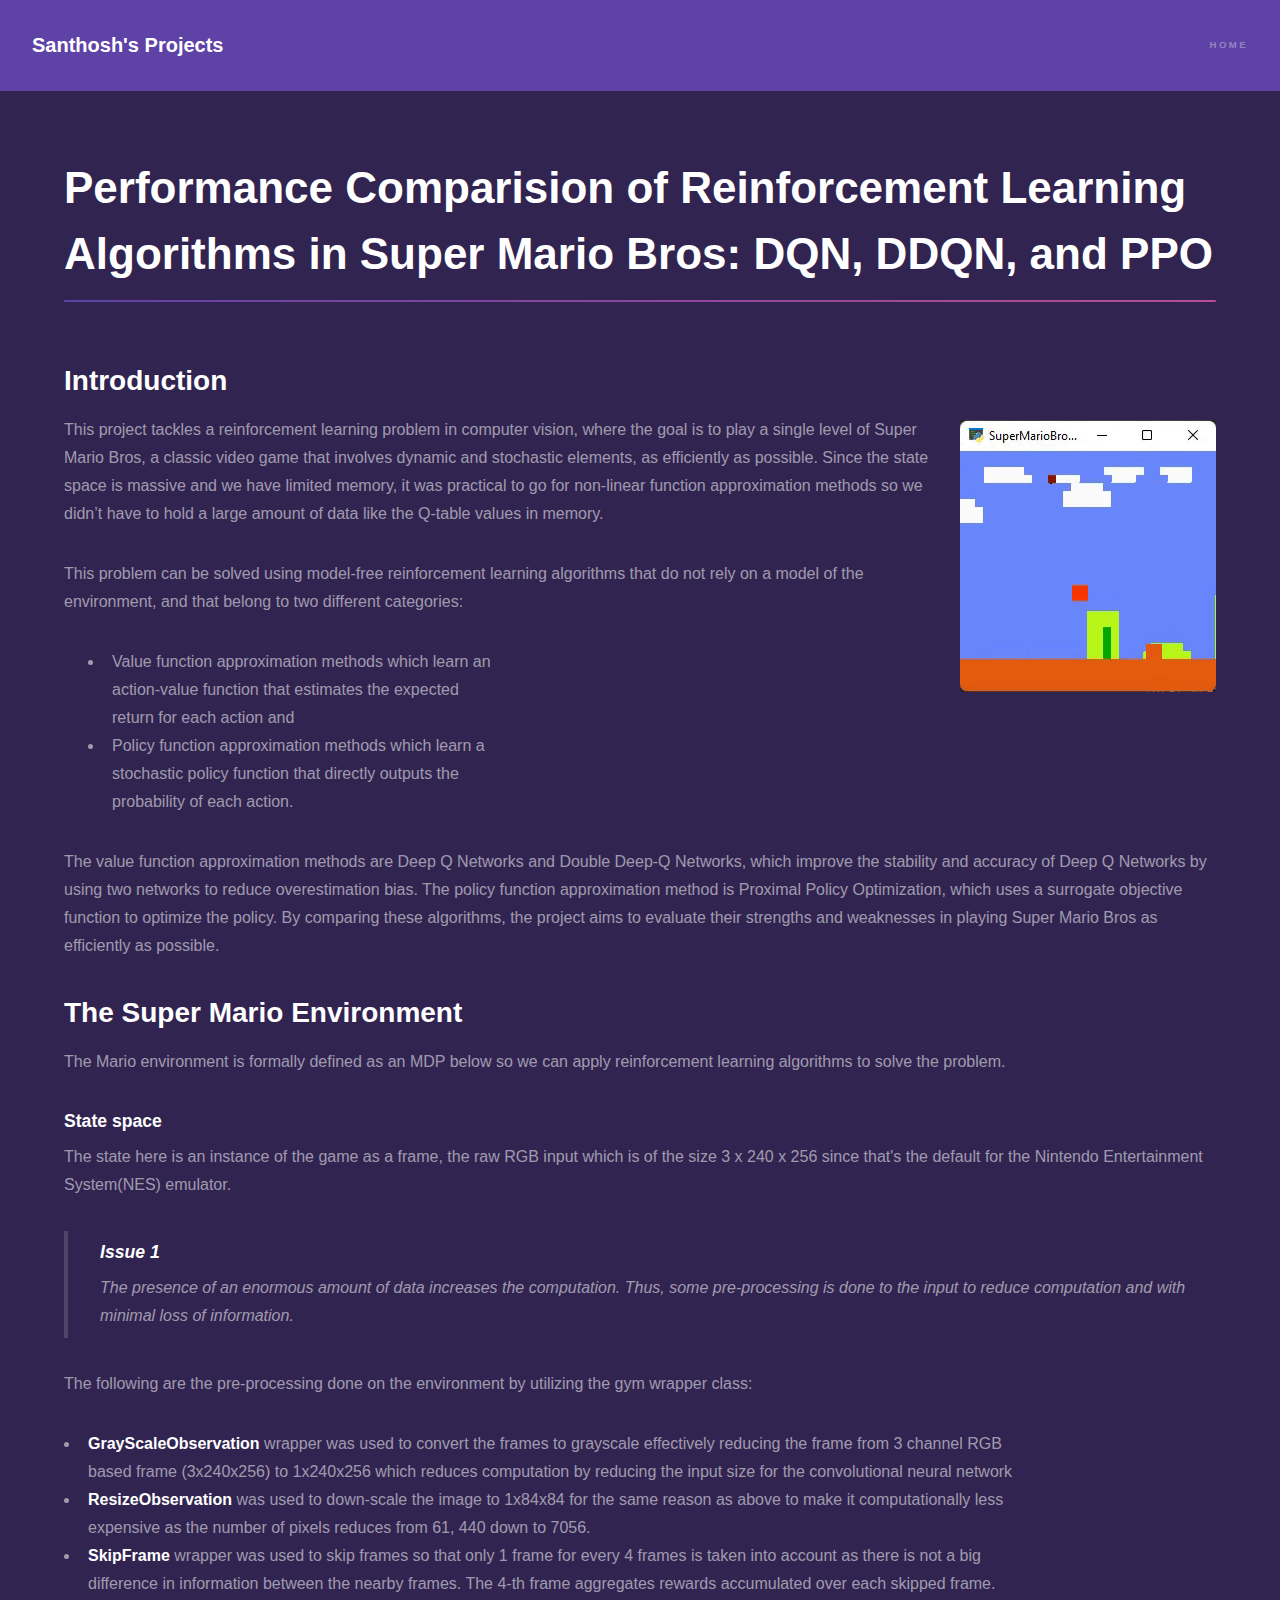
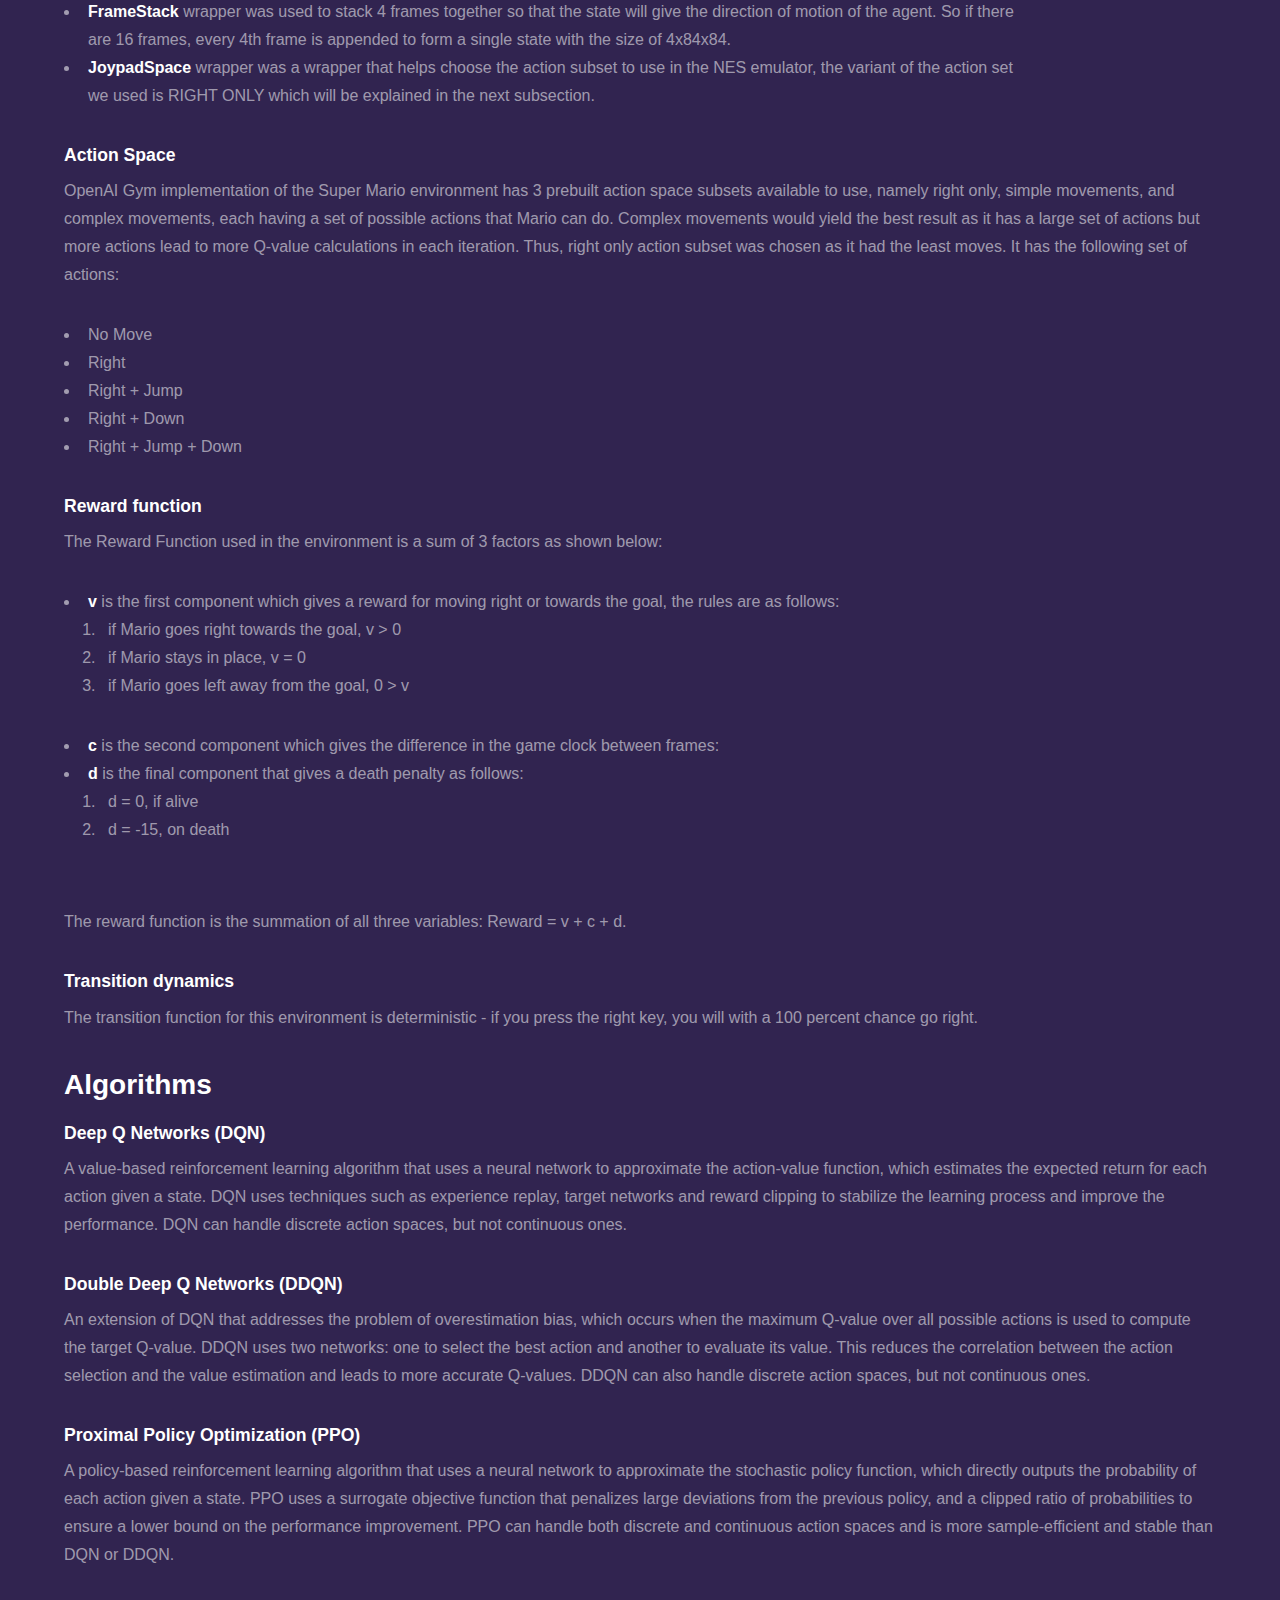
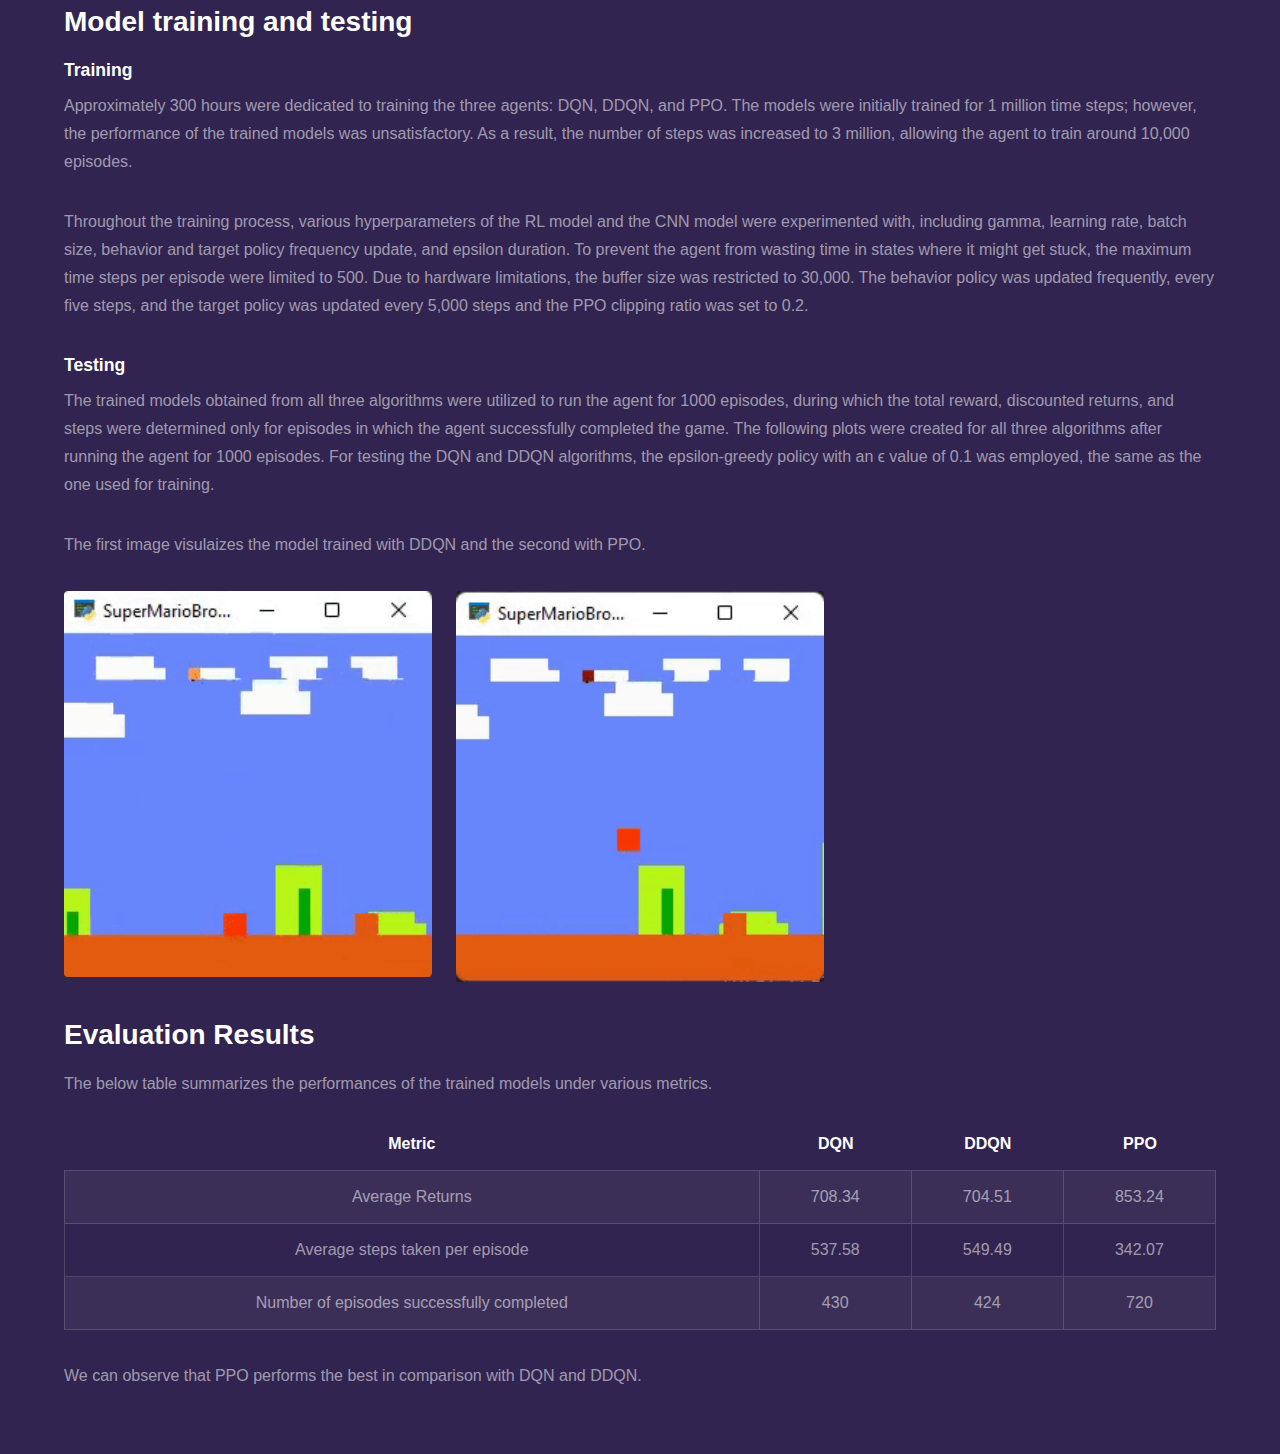
==== rl_agents.html @ c190ad6e "Updated files" ====
<!DOCTYPE HTML>
<!--
	Hyperspace by HTML5 UP
	html5up.net | @ajlkn
	Free for personal and commercial use under the CCA 3.0 license (html5up.net/license)
-->
<html>
	<head>
		<title>Santhosh - Projects</title>
		<meta charset="utf-8" />
		<meta name="viewport" content="width=device-width, initial-scale=1, user-scalable=no" />
		<link rel="stylesheet" href="assets/css/main.css" />
		<noscript><link rel="stylesheet" href="assets/css/noscript.css" /></noscript>
	</head>
	<body class="is-preload">

		<!-- Header -->
			<header id="header">
				<a href="index.html" class="title">Santhosh's Projects</a>
				<nav>
					<ul>
						<li><a href="index.html">Home</a></li>
					</ul>
				</nav>
			</header>

		<!-- Wrapper -->
			<div id="wrapper">

				<!-- Main -->
					<section id="main" class="wrapper">
						<div class="inner">
							<style>
								.major .button {
								  /* your button style */
								  font-size: 12px; /* reduce the font size */
								  position: absolute; /* take the button out of the normal flow */
								  transform: translate(750px, 35%); /* offset the button by 10 pixels to the */
								}
							</style>	
							<h1 class="major">Performance Comparision of Reinforcement Learning Algorithms in Super Mario Bros: DQN, DDQN, and PPO<a href="https://github.com/Santhosh-Sankar/super-mario-bros-rl-agents" class="button" target="_blank">GitHub</a></h1>
							<h2>Introduction</h2>
							<p><span class="image right"><img src="images/PPO.gif" alt="" /></span>This project tackles a reinforcement learning problem in computer vision, where the goal is to play a single level of Super Mario Bros, a classic video game that involves dynamic and stochastic elements, as efficiently as possible.  Since the state space is massive and we have limited memory, it was practical to go for non-linear function approximation methods so we didn’t have to hold a large amount of data like the Q-table values in memory.</p> 
							<p>This problem can be solved using model-free reinforcement learning algorithms that do not rely on a model of the environment, and that belong to two different categories:</p>
							<div class="row">
								<div class="col-6 col-12-medium">
									<ul>
										<li>Value function approximation methods which learn an action-value function that estimates the expected return for each action and</li>
										<li>Policy function approximation methods which learn a stochastic policy function that directly outputs the probability of each action. </li>
									</ul>
								</div>
							</div>
							<p>The value function approximation methods are Deep Q Networks and Double Deep-Q Networks, which improve the stability and accuracy of Deep Q Networks by using two networks to reduce overestimation bias. The policy function approximation method is Proximal Policy Optimization, which uses a surrogate objective function to optimize the policy. By comparing these algorithms, the project aims to evaluate their strengths and weaknesses in playing Super Mario Bros as efficiently as possible.</p>
							<h2>The Super Mario Environment</h2>
							<p>The Mario environment is formally defined as an MDP below so we can apply reinforcement learning algorithms to solve the problem. </p>
							<h3>State space</h3>
							<p>The state here is an instance of the game as a frame, the raw RGB input which is of the size 3 x 240 x 256 since that's the default for the Nintendo Entertainment System(NES) emulator. </p>
							<blockquote><h3>Issue 1</h3>The presence of an enormous amount of data increases the computation. Thus, some pre-processing is done to the input to reduce computation and with minimal loss of information.</blockquote>
							<p>The following are the pre-processing done on the environment by utilizing the gym wrapper class:</p>
							<div class="row">
								<div class="col-10 col-20-medium">
									<ul>
										<li><b>GrayScaleObservation</b> wrapper was used to convert the frames to grayscale effectively reducing the frame from 3 channel RGB based frame (3x240x256) to 1x240x256 which reduces computation by reducing the input size for the convolutional neural network</li>
										<li><b>ResizeObservation</b> was used to down-scale the image to 1x84x84 for the same reason as above to make it computationally less expensive as the number of pixels reduces from 61, 440 down to 7056.</li>
										<li><b>SkipFrame</b> wrapper was used to skip frames so that only 1 frame for every 4 frames is taken into account as there is not a big difference in information between the nearby frames. The 4-th frame aggregates rewards accumulated over each skipped frame.</li>
										<li><b>FrameStack</b> wrapper was used to stack 4 frames together so that the state will give the direction of motion of the agent. So if there are 16 frames, every 4th frame is appended to form a single state with the size of 4x84x84.</li>
										<li><b>JoypadSpace</b> wrapper was a wrapper that helps choose the action subset to use in the NES emulator, the variant of the action set we used is RIGHT ONLY which will be explained in the next subsection.</li>
									</ul>
								</div>
							</div>

							<h3>Action Space</h3>
							<p>OpenAI Gym implementation of the Super Mario environment has 3 prebuilt action space subsets available to use, namely right only, simple movements, and complex movements, each having a set of possible actions that Mario can do.  Complex movements would yield the best result as it has a large set of actions but more actions lead to more Q-value calculations in each iteration. Thus, right only action subset was chosen as it had the least moves. It has the following set of actions:</p>
							<div class="row">
								<div class="col-10 col-20-medium">
									<ul>
										<li>No Move</li>
										<li>Right</li>
										<li>Right + Jump</li>
										<li>Right + Down</li>
										<li>Right + Jump + Down</li>
									</ul>
								</div>
							</div>
							
							<h3>Reward function</h3>
							<p>The Reward Function used in the environment is a sum of 3 factors as shown below:</p>
							<div class="row">
								<div class="col-10 col-20-medium">
									<ul>
										<li><b>v</b> is the first component which gives a reward for moving right or towards the goal, the rules are as follows:</li>
										<div class="row">
											<div class="col-10 col-20-medium">
												<ol>
													<li>if Mario goes right towards the goal, v > 0</li>
													<li>if Mario stays in place, v = 0</li>
													<li>if Mario goes left away from the goal, 0 > v</li>
												</ol>
											</div>
										</div>
										<li><b>c</b> is the second component which gives the difference in the game clock between frames:</li>
										<li><b>d</b> is the final component that gives a death penalty as follows:</li>
										<div class="row">
											<div class="col-10 col-20-medium">
												<ol>
													<li>d = 0, if alive</li>
													<li>d = -15, on death</li>
												</ol>
											</div>
										</div>
									</ul>
								</div>
							</div>
							<p>The reward function is the summation of all three variables: Reward = v + c + d.</p>
							
							<h3>Transition dynamics</h3>
							<p>The transition function for this environment is deterministic - if you press the right key, you will with a 100 percent chance go right.</p>

							<h2>Algorithms</h2>
							<h3>Deep Q Networks (DQN)</h3>
							<p>A value-based reinforcement learning algorithm that uses a neural network to approximate the action-value function, which estimates the expected return for each action given a state. DQN uses techniques such as experience replay, target networks and reward clipping to stabilize the learning process and improve the performance. DQN can handle discrete action spaces, but not continuous ones.</p>
							<h3>Double Deep Q Networks (DDQN)</h3>
							<p>An extension of DQN that addresses the problem of overestimation bias, which occurs when the maximum Q-value over all possible actions is used to compute the target Q-value. DDQN uses two networks: one to select the best action and another to evaluate its value. This reduces the correlation between the action selection and the value estimation and leads to more accurate Q-values. DDQN can also handle discrete action spaces, but not continuous ones.</p>
							<h3>Proximal Policy Optimization (PPO)</h3>
							<p>A  policy-based reinforcement learning algorithm that uses a neural network to approximate the stochastic policy function, which directly outputs the probability of each action given a state. PPO uses a surrogate objective function that penalizes large deviations from the previous policy, and a clipped ratio of probabilities to ensure a lower bound on the performance improvement. PPO can handle both discrete and continuous action spaces and is more sample-efficient and stable than DQN or DDQN.</p>
							
							<h2>Model training and testing</h2>
							<h3>Training</h3>
							<p>Approximately 300 hours were dedicated to training the three agents: DQN, DDQN, and PPO. The models were initially trained for 1 million time steps; however, the performance of the trained models was unsatisfactory. As a result, the number of steps was increased to 3 million, allowing the agent to train around 10,000 episodes.</p>
							<p>Throughout the training process,  various hyperparameters of the RL model and the CNN model were experimented with, including gamma, learning rate, batch size, behavior and target policy frequency update, and epsilon duration. To prevent the agent from wasting time in states where it might get stuck, the maximum time steps per episode were limited to 500. Due to hardware limitations, the buffer size was restricted to 30,000. The behavior policy was updated frequently, every five steps, and the target policy was updated every 5,000 steps and the PPO clipping ratio was set to 0.2.</p>

							<h3>Testing</h3>
							<p>The trained models obtained from all three algorithms were utilized to run the agent for 1000 episodes, during which the total reward, discounted returns, and steps were determined only for episodes in which the agent successfully completed the game. The following plots were created for all three algorithms after running the agent for 1000 episodes. For testing the DQN and DDQN algorithms, the epsilon-greedy policy with an ϵ value of 0.1 was employed, the same as the one used for training.</p>
							<p>The first image visulaizes the model trained with DDQN and the second with PPO.</p>
							<div class="box alt">
								<div class="row gtr-uniform">
									<div class="col-4"><span class="image fit"><img src="images/DDQN.gif" alt="" /></span></div>
									<div class="col-4"><span class="image fit"><img src="images/PPO.gif" alt="" /></span></div>
								</div>
							</div>
							<h2>Evaluation Results</h2>
							<p>The below table summarizes the performances of the trained models under various metrics.</p>
							<div class="table-wrapper">
								<table class="alt">
									<thead>
										<tr>
											<th>Metric</th>
											<th>DQN</th>
											<th>DDQN</th>
											<th>PPO</th>
										</tr>
									</thead>
									<tbody>
										<tr>
											<td>Average Returns</td>
											<td>708.34</td>
											<td>704.51</td>
											<td>853.24</td>
										</tr>
										<tr>
											<td>Average steps taken per episode</td>
											<td>537.58</td>
											<td>549.49</td>
											<td>342.07</td>
										</tr>
										<tr>
											<td>Number of episodes successfully completed</td>
											<td>430</td>
											<td>424</td>
											<td>720</td>
										</tr>
									</tbody>
								</table>
							</div>
							<p>We can observe that PPO performs the best in comparison with DQN and DDQN.</p>
						</div>
					</section>
			</div>

			<!-- Footer
			<footer id="footer" class="wrapper alt">
				<div class="inner">
					<ul class="menu">
						<li>&copy; Untitled. All rights reserved.</li><li>Design: <a href="http://html5up.net">HTML5 UP</a></li>
					</ul>
				</div>
			</footer> -->

		<!-- Scripts -->
			<script src="assets/js/jquery.min.js"></script>
			<script src="assets/js/jquery.scrollex.min.js"></script>
			<script src="assets/js/jquery.scrolly.min.js"></script>
			<script src="assets/js/browser.min.js"></script>
			<script src="assets/js/breakpoints.min.js"></script>
			<script src="assets/js/util.js"></script>
			<script src="assets/js/main.js"></script>

	</body>
</html>
---- assets/css/main.css ----
@import url(fontawesome-all.min.css);

/*
	Hyperspace by HTML5 UP
	html5up.net | @ajlkn
	Free for personal and commercial use under the CCA 3.0 license (html5up.net/license)
*/

html, body, div, span, applet, object,
iframe, h1, h2, h3, h4, h5, h6, p, blockquote,
pre, a, abbr, acronym, address, big, cite,
code, del, dfn, em, img, ins, kbd, q, s, samp,
small, strike, strong, sub, sup, tt, var, b,
u, i, center, dl, dt, dd, ol, ul, li, fieldset,
form, label, legend, table, caption, tbody,
tfoot, thead, tr, th, td, article, aside,
canvas, details, embed, figure, figcaption,
footer, header, hgroup, menu, nav, output, ruby,
section, summary, time, mark, audio, video {
	margin: 0;
	padding: 0;
	border: 0;
	font-size: 100%;
	font: inherit;
	vertical-align: baseline;}

article, aside, details, figcaption, figure,
footer, header, hgroup, menu, nav, section {
	display: block;}

body {
	line-height: 1;
}

ol, ul {
	list-style: none;
}

blockquote, q {
	quotes: none;
}

	blockquote:before, blockquote:after, q:before, q:after {
		content: '';
		content: none;
	}

table {
	border-collapse: collapse;
	border-spacing: 0;
}

body {
	-webkit-text-size-adjust: none;
}

mark {
	background-color: transparent;
	color: inherit;
}

input::-moz-focus-inner {
	border: 0;
	padding: 0;
}

input, select, textarea {
	-moz-appearance: none;
	-webkit-appearance: none;
	-ms-appearance: none;
	appearance: none;
}

/* Basic */

	@-ms-viewport {
		width: device-width;
	}

	body {
		-ms-overflow-style: scrollbar;
	}

	@media screen and (max-width: 480px) {

		html, body {
			min-width: 320px;
		}

	}

	html {
		box-sizing: border-box;
	}

	*, *:before, *:after {
		box-sizing: inherit;
	}

	body {
		background: #312450;
	}

		body.is-preload *, body.is-preload *:before, body.is-preload *:after {
			-moz-animation: none !important;
			-webkit-animation: none !important;
			-ms-animation: none !important;
			animation: none !important;
			-moz-transition: none !important;
			-webkit-transition: none !important;
			-ms-transition: none !important;
			transition: none !important;
		}

/* Type */

	body, input, select, textarea {
		color: rgba(255, 255, 255, 0.55);
		font-family: Arial, Helvetica, sans-serif;
		font-size: 16.5pt;
		font-weight: normal;
		line-height: 1.75;
	}

		@media screen and (max-width: 1680px) {

			body, input, select, textarea {
				font-size: 13pt;
			}

		}

		@media screen and (max-width: 1280px) {

			body, input, select, textarea {
				font-size: 12pt;
			}

		}

		@media screen and (max-width: 360px) {

			body, input, select, textarea {
				font-size: 11pt;
			}

		}

	a {
		-moz-transition: color 0.2s ease, border-bottom-color 0.2s ease;
		-webkit-transition: color 0.2s ease, border-bottom-color 0.2s ease;
		-ms-transition: color 0.2s ease, border-bottom-color 0.2s ease;
		transition: color 0.2s ease, border-bottom-color 0.2s ease;
		border-bottom: dotted 1px rgba(255, 255, 255, 0.35);
		color: inherit;
		text-decoration: none;
	}

		a:hover {
			border-bottom-color: transparent;
			color: #ffffff;
		}

	strong, b {
		color: #ffffff;
		font-weight: bold;
	}

	em, i {
		font-style: italic;
	}

	p {
		margin: 0 0 2em 0;
	}

	h1, h2, h3, h4, h5, h6 {
		color: #ffffff;
		font-weight: bold;
		line-height: 1.5;
		margin: 0 0 0.5em 0;
	}

		h1 a, h2 a, h3 a, h4 a, h5 a, h6 a {
			color: inherit;
			text-decoration: none;
		}

	h1 {
		font-size: 2.75em;
	}

		h1.major {
			margin: 0 0 1.3em 0;
			position: relative;
			padding-bottom: 0.35em;
		}

			h1.major:after {
				background-image: -moz-linear-gradient(to right, #5e42a6, #b74e91);
				background-image: -webkit-linear-gradient(to right, #5e42a6, #b74e91);
				background-image: -ms-linear-gradient(to right, #5e42a6, #b74e91);
				background-image: linear-gradient(to right, #5e42a6, #b74e91);
				-moz-transition: max-width 0.2s ease;
				-webkit-transition: max-width 0.2s ease;
				-ms-transition: max-width 0.2s ease;
				transition: max-width 0.2s ease;
				border-radius: 0.2em;
				bottom: 0;
				content: '';
				height: 0.05em;
				position: absolute;
				right: 0;
				width: 100%;
			}

	h2 {
		font-size: 1.75em;
	}

	h3 {
		font-size: 1.1em;
	}

	h4 {
		font-size: 1em;
	}

	h5 {
		font-size: 0.8em;
	}

	h6 {
		font-size: 0.6em;
	}

	@media screen and (max-width: 736px) {

		h1 {
			font-size: 2em;
		}

		h2 {
			font-size: 1.25em;
		}

		h3 {
			font-size: 1em;
		}

		h4 {
			font-size: 0.8em;
		}

		h5 {
			font-size: 0.6em;
		}

		h6 {
			font-size: 0.6em;
		}

	}

	sub {
		font-size: 0.8em;
		position: relative;
		top: 0.5em;
	}

	sup {
		font-size: 0.8em;
		position: relative;
		top: -0.5em;
	}

	blockquote {
		border-left: solid 4px rgba(255, 255, 255, 0.15);
		font-style: italic;
		margin: 0 0 2em 0;
		padding: 0.5em 0 0.5em 2em;
	}

	code {
		background: rgba(255, 255, 255, 0.05);
		border-radius: 0.25em;
		border: solid 1px rgba(255, 255, 255, 0.15);
		font-family: "Courier New", monospace;
		font-size: 0.9em;
		margin: 0 0.25em;
		padding: 0.25em 0.65em;
	}

	pre {
		-webkit-overflow-scrolling: touch;
		font-family: "Courier New", monospace;
		font-size: 0.9em;
		margin: 0 0 2em 0;
	}

		pre code {
			display: block;
			line-height: 1.75em;
			padding: 1em 1.5em;
			overflow-x: auto;
		}

	hr {
		border: 0;
		border-bottom: solid 1px rgba(255, 255, 255, 0.15);
		margin: 2em 0;
	}

		hr.major {
			margin: 3em 0;
		}

	.align-left {
		text-align: left;
	}

	.align-center {
		text-align: center;
	}

	.align-right {
		text-align: right;
	}

/* Row */

	.row {
		display: flex;
		flex-wrap: wrap;
		box-sizing: border-box;
		align-items: stretch;
	}

		.row > * {
			box-sizing: border-box;
		}

		.row.gtr-uniform > * > :last-child {
			margin-bottom: 0;
		}

		.row.aln-left {
			justify-content: flex-start;
		}

		.row.aln-center {
			justify-content: center;
		}

		.row.aln-right {
			justify-content: flex-end;
		}

		.row.aln-top {
			align-items: flex-start;
		}

		.row.aln-middle {
			align-items: center;
		}

		.row.aln-bottom {
			align-items: flex-end;
		}

		.row > .imp {
			order: -1;
		}

		.row > .col-1 {
			width: 8.33333%;
		}

		.row > .off-1 {
			margin-left: 8.33333%;
		}

		.row > .col-2 {
			width: 16.66667%;
		}

		.row > .off-2 {
			margin-left: 16.66667%;
		}

		.row > .col-3 {
			width: 25%;
		}

		.row > .off-3 {
			margin-left: 25%;
		}

		.row > .col-4 {
			width: 33.33333%;
		}

		.row > .off-4 {
			margin-left: 33.33333%;
		}

		.row > .col-5 {
			width: 41.66667%;
		}

		.row > .off-5 {
			margin-left: 41.66667%;
		}

		.row > .col-6 {
			width: 50%;
		}

		.row > .off-6 {
			margin-left: 50%;
		}

		.row > .col-7 {
			width: 58.33333%;
		}

		.row > .off-7 {
			margin-left: 58.33333%;
		}

		.row > .col-8 {
			width: 66.66667%;
		}

		.row > .off-8 {
			margin-left: 66.66667%;
		}

		.row > .col-9 {
			width: 75%;
		}

		.row > .off-9 {
			margin-left: 75%;
		}

		.row > .col-10 {
			width: 83.33333%;
		}

		.row > .off-10 {
			margin-left: 83.33333%;
		}

		.row > .col-11 {
			width: 91.66667%;
		}

		.row > .off-11 {
			margin-left: 91.66667%;
		}

		.row > .col-12 {
			width: 100%;
		}

		.row > .off-12 {
			margin-left: 100%;
		}

		.row.gtr-0 {
			margin-top: 0;
			margin-left: 0em;
		}

			.row.gtr-0 > * {
				padding: 0 0 0 0em;
			}

			.row.gtr-0.gtr-uniform {
				margin-top: 0em;
			}

				.row.gtr-0.gtr-uniform > * {
					padding-top: 0em;
				}

		.row.gtr-25 {
			margin-top: 0;
			margin-left: -0.375em;
		}

			.row.gtr-25 > * {
				padding: 0 0 0 0.375em;
			}

			.row.gtr-25.gtr-uniform {
				margin-top: -0.375em;
			}

				.row.gtr-25.gtr-uniform > * {
					padding-top: 0.375em;
				}

		.row.gtr-50 {
			margin-top: 0;
			margin-left: -0.75em;
		}

			.row.gtr-50 > * {
				padding: 0 0 0 0.75em;
			}

			.row.gtr-50.gtr-uniform {
				margin-top: -0.75em;
			}

				.row.gtr-50.gtr-uniform > * {
					padding-top: 0.75em;
				}

		.row {
			margin-top: 0;
			margin-left: -1.5em;
		}

			.row > * {
				padding: 0 0 0 1.5em;
			}

			.row.gtr-uniform {
				margin-top: -1.5em;
			}

				.row.gtr-uniform > * {
					padding-top: 1.5em;
				}

		.row.gtr-150 {
			margin-top: 0;
			margin-left: -2.25em;
		}

			.row.gtr-150 > * {
				padding: 0 0 0 2.25em;
			}

			.row.gtr-150.gtr-uniform {
				margin-top: -2.25em;
			}

				.row.gtr-150.gtr-uniform > * {
					padding-top: 2.25em;
				}

		.row.gtr-200 {
			margin-top: 0;
			margin-left: -3em;
		}

			.row.gtr-200 > * {
				padding: 0 0 0 3em;
			}

			.row.gtr-200.gtr-uniform {
				margin-top: -3em;
			}

				.row.gtr-200.gtr-uniform > * {
					padding-top: 3em;
				}

		@media screen and (max-width: 1680px) {

			.row {
				display: flex;
				flex-wrap: wrap;
				box-sizing: border-box;
				align-items: stretch;
			}

				.row > * {
					box-sizing: border-box;
				}

				.row.gtr-uniform > * > :last-child {
					margin-bottom: 0;
				}

				.row.aln-left {
					justify-content: flex-start;
				}

				.row.aln-center {
					justify-content: center;
				}

				.row.aln-right {
					justify-content: flex-end;
				}

				.row.aln-top {
					align-items: flex-start;
				}

				.row.aln-middle {
					align-items: center;
				}

				.row.aln-bottom {
					align-items: flex-end;
				}

				.row > .imp-xlarge {
					order: -1;
				}

				.row > .col-1-xlarge {
					width: 8.33333%;
				}

				.row > .off-1-xlarge {
					margin-left: 8.33333%;
				}

				.row > .col-2-xlarge {
					width: 16.66667%;
				}

				.row > .off-2-xlarge {
					margin-left: 16.66667%;
				}

				.row > .col-3-xlarge {
					width: 25%;
				}

				.row > .off-3-xlarge {
					margin-left: 25%;
				}

				.row > .col-4-xlarge {
					width: 33.33333%;
				}

				.row > .off-4-xlarge {
					margin-left: 33.33333%;
				}

				.row > .col-5-xlarge {
					width: 41.66667%;
				}

				.row > .off-5-xlarge {
					margin-left: 41.66667%;
				}

				.row > .col-6-xlarge {
					width: 50%;
				}

				.row > .off-6-xlarge {
					margin-left: 50%;
				}

				.row > .col-7-xlarge {
					width: 58.33333%;
				}

				.row > .off-7-xlarge {
					margin-left: 58.33333%;
				}

				.row > .col-8-xlarge {
					width: 66.66667%;
				}

				.row > .off-8-xlarge {
					margin-left: 66.66667%;
				}

				.row > .col-9-xlarge {
					width: 75%;
				}

				.row > .off-9-xlarge {
					margin-left: 75%;
				}

				.row > .col-10-xlarge {
					width: 83.33333%;
				}

				.row > .off-10-xlarge {
					margin-left: 83.33333%;
				}

				.row > .col-11-xlarge {
					width: 91.66667%;
				}

				.row > .off-11-xlarge {
					margin-left: 91.66667%;
				}

				.row > .col-12-xlarge {
					width: 100%;
				}

				.row > .off-12-xlarge {
					margin-left: 100%;
				}

				.row.gtr-0 {
					margin-top: 0;
					margin-left: 0em;
				}

					.row.gtr-0 > * {
						padding: 0 0 0 0em;
					}

					.row.gtr-0.gtr-uniform {
						margin-top: 0em;
					}

						.row.gtr-0.gtr-uniform > * {
							padding-top: 0em;
						}

				.row.gtr-25 {
					margin-top: 0;
					margin-left: -0.375em;
				}

					.row.gtr-25 > * {
						padding: 0 0 0 0.375em;
					}

					.row.gtr-25.gtr-uniform {
						margin-top: -0.375em;
					}

						.row.gtr-25.gtr-uniform > * {
							padding-top: 0.375em;
						}

				.row.gtr-50 {
					margin-top: 0;
					margin-left: -0.75em;
				}

					.row.gtr-50 > * {
						padding: 0 0 0 0.75em;
					}

					.row.gtr-50.gtr-uniform {
						margin-top: -0.75em;
					}

						.row.gtr-50.gtr-uniform > * {
							padding-top: 0.75em;
						}

				.row {
					margin-top: 0;
					margin-left: -1.5em;
				}

					.row > * {
						padding: 0 0 0 1.5em;
					}

					.row.gtr-uniform {
						margin-top: -1.5em;
					}

						.row.gtr-uniform > * {
							padding-top: 1.5em;
						}

				.row.gtr-150 {
					margin-top: 0;
					margin-left: -2.25em;
				}

					.row.gtr-150 > * {
						padding: 0 0 0 2.25em;
					}

					.row.gtr-150.gtr-uniform {
						margin-top: -2.25em;
					}

						.row.gtr-150.gtr-uniform > * {
							padding-top: 2.25em;
						}

				.row.gtr-200 {
					margin-top: 0;
					margin-left: -3em;
				}

					.row.gtr-200 > * {
						padding: 0 0 0 3em;
					}

					.row.gtr-200.gtr-uniform {
						margin-top: -3em;
					}

						.row.gtr-200.gtr-uniform > * {
							padding-top: 3em;
						}

		}

		@media screen and (max-width: 1280px) {

			.row {
				display: flex;
				flex-wrap: wrap;
				box-sizing: border-box;
				align-items: stretch;
			}

				.row > * {
					box-sizing: border-box;
				}

				.row.gtr-uniform > * > :last-child {
					margin-bottom: 0;
				}

				.row.aln-left {
					justify-content: flex-start;
				}

				.row.aln-center {
					justify-content: center;
				}

				.row.aln-right {
					justify-content: flex-end;
				}

				.row.aln-top {
					align-items: flex-start;
				}

				.row.aln-middle {
					align-items: center;
				}

				.row.aln-bottom {
					align-items: flex-end;
				}

				.row > .imp-large {
					order: -1;
				}

				.row > .col-1-large {
					width: 8.33333%;
				}

				.row > .off-1-large {
					margin-left: 8.33333%;
				}

				.row > .col-2-large {
					width: 16.66667%;
				}

				.row > .off-2-large {
					margin-left: 16.66667%;
				}

				.row > .col-3-large {
					width: 25%;
				}

				.row > .off-3-large {
					margin-left: 25%;
				}

				.row > .col-4-large {
					width: 33.33333%;
				}

				.row > .off-4-large {
					margin-left: 33.33333%;
				}

				.row > .col-5-large {
					width: 41.66667%;
				}

				.row > .off-5-large {
					margin-left: 41.66667%;
				}

				.row > .col-6-large {
					width: 50%;
				}

				.row > .off-6-large {
					margin-left: 50%;
				}

				.row > .col-7-large {
					width: 58.33333%;
				}

				.row > .off-7-large {
					margin-left: 58.33333%;
				}

				.row > .col-8-large {
					width: 66.66667%;
				}

				.row > .off-8-large {
					margin-left: 66.66667%;
				}

				.row > .col-9-large {
					width: 75%;
				}

				.row > .off-9-large {
					margin-left: 75%;
				}

				.row > .col-10-large {
					width: 83.33333%;
				}

				.row > .off-10-large {
					margin-left: 83.33333%;
				}

				.row > .col-11-large {
					width: 91.66667%;
				}

				.row > .off-11-large {
					margin-left: 91.66667%;
				}

				.row > .col-12-large {
					width: 100%;
				}

				.row > .off-12-large {
					margin-left: 100%;
				}

				.row.gtr-0 {
					margin-top: 0;
					margin-left: 0em;
				}

					.row.gtr-0 > * {
						padding: 0 0 0 0em;
					}

					.row.gtr-0.gtr-uniform {
						margin-top: 0em;
					}

						.row.gtr-0.gtr-uniform > * {
							padding-top: 0em;
						}

				.row.gtr-25 {
					margin-top: 0;
					margin-left: -0.375em;
				}

					.row.gtr-25 > * {
						padding: 0 0 0 0.375em;
					}

					.row.gtr-25.gtr-uniform {
						margin-top: -0.375em;
					}

						.row.gtr-25.gtr-uniform > * {
							padding-top: 0.375em;
						}

				.row.gtr-50 {
					margin-top: 0;
					margin-left: -0.75em;
				}

					.row.gtr-50 > * {
						padding: 0 0 0 0.75em;
					}

					.row.gtr-50.gtr-uniform {
						margin-top: -0.75em;
					}

						.row.gtr-50.gtr-uniform > * {
							padding-top: 0.75em;
						}

				.row {
					margin-top: 0;
					margin-left: -1.5em;
				}

					.row > * {
						padding: 0 0 0 1.5em;
					}

					.row.gtr-uniform {
						margin-top: -1.5em;
					}

						.row.gtr-uniform > * {
							padding-top: 1.5em;
						}

				.row.gtr-150 {
					margin-top: 0;
					margin-left: -2.25em;
				}

					.row.gtr-150 > * {
						padding: 0 0 0 2.25em;
					}

					.row.gtr-150.gtr-uniform {
						margin-top: -2.25em;
					}

						.row.gtr-150.gtr-uniform > * {
							padding-top: 2.25em;
						}

				.row.gtr-200 {
					margin-top: 0;
					margin-left: -3em;
				}

					.row.gtr-200 > * {
						padding: 0 0 0 3em;
					}

					.row.gtr-200.gtr-uniform {
						margin-top: -3em;
					}

						.row.gtr-200.gtr-uniform > * {
							padding-top: 3em;
						}

		}

		@media screen and (max-width: 980px) {

			.row {
				display: flex;
				flex-wrap: wrap;
				box-sizing: border-box;
				align-items: stretch;
			}

				.row > * {
					box-sizing: border-box;
				}

				.row.gtr-uniform > * > :last-child {
					margin-bottom: 0;
				}

				.row.aln-left {
					justify-content: flex-start;
				}

				.row.aln-center {
					justify-content: center;
				}

				.row.aln-right {
					justify-content: flex-end;
				}

				.row.aln-top {
					align-items: flex-start;
				}

				.row.aln-middle {
					align-items: center;
				}

				.row.aln-bottom {
					align-items: flex-end;
				}

				.row > .imp-medium {
					order: -1;
				}

				.row > .col-1-medium {
					width: 8.33333%;
				}

				.row > .off-1-medium {
					margin-left: 8.33333%;
				}

				.row > .col-2-medium {
					width: 16.66667%;
				}

				.row > .off-2-medium {
					margin-left: 16.66667%;
				}

				.row > .col-3-medium {
					width: 25%;
				}

				.row > .off-3-medium {
					margin-left: 25%;
				}

				.row > .col-4-medium {
					width: 33.33333%;
				}

				.row > .off-4-medium {
					margin-left: 33.33333%;
				}

				.row > .col-5-medium {
					width: 41.66667%;
				}

				.row > .off-5-medium {
					margin-left: 41.66667%;
				}

				.row > .col-6-medium {
					width: 50%;
				}

				.row > .off-6-medium {
					margin-left: 50%;
				}

				.row > .col-7-medium {
					width: 58.33333%;
				}

				.row > .off-7-medium {
					margin-left: 58.33333%;
				}

				.row > .col-8-medium {
					width: 66.66667%;
				}

				.row > .off-8-medium {
					margin-left: 66.66667%;
				}

				.row > .col-9-medium {
					width: 75%;
				}

				.row > .off-9-medium {
					margin-left: 75%;
				}

				.row > .col-10-medium {
					width: 83.33333%;
				}

				.row > .off-10-medium {
					margin-left: 83.33333%;
				}

				.row > .col-11-medium {
					width: 91.66667%;
				}

				.row > .off-11-medium {
					margin-left: 91.66667%;
				}

				.row > .col-12-medium {
					width: 100%;
				}

				.row > .off-12-medium {
					margin-left: 100%;
				}

				.row.gtr-0 {
					margin-top: 0;
					margin-left: 0em;
				}

					.row.gtr-0 > * {
						padding: 0 0 0 0em;
					}

					.row.gtr-0.gtr-uniform {
						margin-top: 0em;
					}

						.row.gtr-0.gtr-uniform > * {
							padding-top: 0em;
						}

				.row.gtr-25 {
					margin-top: 0;
					margin-left: -0.375em;
				}

					.row.gtr-25 > * {
						padding: 0 0 0 0.375em;
					}

					.row.gtr-25.gtr-uniform {
						margin-top: -0.375em;
					}

						.row.gtr-25.gtr-uniform > * {
							padding-top: 0.375em;
						}

				.row.gtr-50 {
					margin-top: 0;
					margin-left: -0.75em;
				}

					.row.gtr-50 > * {
						padding: 0 0 0 0.75em;
					}

					.row.gtr-50.gtr-uniform {
						margin-top: -0.75em;
					}

						.row.gtr-50.gtr-uniform > * {
							padding-top: 0.75em;
						}

				.row {
					margin-top: 0;
					margin-left: -1.5em;
				}

					.row > * {
						padding: 0 0 0 1.5em;
					}

					.row.gtr-uniform {
						margin-top: -1.5em;
					}

						.row.gtr-uniform > * {
							padding-top: 1.5em;
						}

				.row.gtr-150 {
					margin-top: 0;
					margin-left: -2.25em;
				}

					.row.gtr-150 > * {
						padding: 0 0 0 2.25em;
					}

					.row.gtr-150.gtr-uniform {
						margin-top: -2.25em;
					}

						.row.gtr-150.gtr-uniform > * {
							padding-top: 2.25em;
						}

				.row.gtr-200 {
					margin-top: 0;
					margin-left: -3em;
				}

					.row.gtr-200 > * {
						padding: 0 0 0 3em;
					}

					.row.gtr-200.gtr-uniform {
						margin-top: -3em;
					}

						.row.gtr-200.gtr-uniform > * {
							padding-top: 3em;
						}

		}

		@media screen and (max-width: 736px) {

			.row {
				display: flex;
				flex-wrap: wrap;
				box-sizing: border-box;
				align-items: stretch;
			}

				.row > * {
					box-sizing: border-box;
				}

				.row.gtr-uniform > * > :last-child {
					margin-bottom: 0;
				}

				.row.aln-left {
					justify-content: flex-start;
				}

				.row.aln-center {
					justify-content: center;
				}

				.row.aln-right {
					justify-content: flex-end;
				}

				.row.aln-top {
					align-items: flex-start;
				}

				.row.aln-middle {
					align-items: center;
				}

				.row.aln-bottom {
					align-items: flex-end;
				}

				.row > .imp-small {
					order: -1;
				}

				.row > .col-1-small {
					width: 8.33333%;
				}

				.row > .off-1-small {
					margin-left: 8.33333%;
				}

				.row > .col-2-small {
					width: 16.66667%;
				}

				.row > .off-2-small {
					margin-left: 16.66667%;
				}

				.row > .col-3-small {
					width: 25%;
				}

				.row > .off-3-small {
					margin-left: 25%;
				}

				.row > .col-4-small {
					width: 33.33333%;
				}

				.row > .off-4-small {
					margin-left: 33.33333%;
				}

				.row > .col-5-small {
					width: 41.66667%;
				}

				.row > .off-5-small {
					margin-left: 41.66667%;
				}

				.row > .col-6-small {
					width: 50%;
				}

				.row > .off-6-small {
					margin-left: 50%;
				}

				.row > .col-7-small {
					width: 58.33333%;
				}

				.row > .off-7-small {
					margin-left: 58.33333%;
				}

				.row > .col-8-small {
					width: 66.66667%;
				}

				.row > .off-8-small {
					margin-left: 66.66667%;
				}

				.row > .col-9-small {
					width: 75%;
				}

				.row > .off-9-small {
					margin-left: 75%;
				}

				.row > .col-10-small {
					width: 83.33333%;
				}

				.row > .off-10-small {
					margin-left: 83.33333%;
				}

				.row > .col-11-small {
					width: 91.66667%;
				}

				.row > .off-11-small {
					margin-left: 91.66667%;
				}

				.row > .col-12-small {
					width: 100%;
				}

				.row > .off-12-small {
					margin-left: 100%;
				}

				.row.gtr-0 {
					margin-top: 0;
					margin-left: 0em;
				}

					.row.gtr-0 > * {
						padding: 0 0 0 0em;
					}

					.row.gtr-0.gtr-uniform {
						margin-top: 0em;
					}

						.row.gtr-0.gtr-uniform > * {
							padding-top: 0em;
						}

				.row.gtr-25 {
					margin-top: 0;
					margin-left: -0.375em;
				}

					.row.gtr-25 > * {
						padding: 0 0 0 0.375em;
					}

					.row.gtr-25.gtr-uniform {
						margin-top: -0.375em;
					}

						.row.gtr-25.gtr-uniform > * {
							padding-top: 0.375em;
						}

				.row.gtr-50 {
					margin-top: 0;
					margin-left: -0.75em;
				}

					.row.gtr-50 > * {
						padding: 0 0 0 0.75em;
					}

					.row.gtr-50.gtr-uniform {
						margin-top: -0.75em;
					}

						.row.gtr-50.gtr-uniform > * {
							padding-top: 0.75em;
						}

				.row {
					margin-top: 0;
					margin-left: -1.5em;
				}

					.row > * {
						padding: 0 0 0 1.5em;
					}

					.row.gtr-uniform {
						margin-top: -1.5em;
					}

						.row.gtr-uniform > * {
							padding-top: 1.5em;
						}

				.row.gtr-150 {
					margin-top: 0;
					margin-left: -2.25em;
				}

					.row.gtr-150 > * {
						padding: 0 0 0 2.25em;
					}

					.row.gtr-150.gtr-uniform {
						margin-top: -2.25em;
					}

						.row.gtr-150.gtr-uniform > * {
							padding-top: 2.25em;
						}

				.row.gtr-200 {
					margin-top: 0;
					margin-left: -3em;
				}

					.row.gtr-200 > * {
						padding: 0 0 0 3em;
					}

					.row.gtr-200.gtr-uniform {
						margin-top: -3em;
					}

						.row.gtr-200.gtr-uniform > * {
							padding-top: 3em;
						}

		}

		@media screen and (max-width: 480px) {

			.row {
				display: flex;
				flex-wrap: wrap;
				box-sizing: border-box;
				align-items: stretch;
			}

				.row > * {
					box-sizing: border-box;
				}

				.row.gtr-uniform > * > :last-child {
					margin-bottom: 0;
				}

				.row.aln-left {
					justify-content: flex-start;
				}

				.row.aln-center {
					justify-content: center;
				}

				.row.aln-right {
					justify-content: flex-end;
				}

				.row.aln-top {
					align-items: flex-start;
				}

				.row.aln-middle {
					align-items: center;
				}

				.row.aln-bottom {
					align-items: flex-end;
				}

				.row > .imp-xsmall {
					order: -1;
				}

				.row > .col-1-xsmall {
					width: 8.33333%;
				}

				.row > .off-1-xsmall {
					margin-left: 8.33333%;
				}

				.row > .col-2-xsmall {
					width: 16.66667%;
				}

				.row > .off-2-xsmall {
					margin-left: 16.66667%;
				}

				.row > .col-3-xsmall {
					width: 25%;
				}

				.row > .off-3-xsmall {
					margin-left: 25%;
				}

				.row > .col-4-xsmall {
					width: 33.33333%;
				}

				.row > .off-4-xsmall {
					margin-left: 33.33333%;
				}

				.row > .col-5-xsmall {
					width: 41.66667%;
				}

				.row > .off-5-xsmall {
					margin-left: 41.66667%;
				}

				.row > .col-6-xsmall {
					width: 50%;
				}

				.row > .off-6-xsmall {
					margin-left: 50%;
				}

				.row > .col-7-xsmall {
					width: 58.33333%;
				}

				.row > .off-7-xsmall {
					margin-left: 58.33333%;
				}

				.row > .col-8-xsmall {
					width: 66.66667%;
				}

				.row > .off-8-xsmall {
					margin-left: 66.66667%;
				}

				.row > .col-9-xsmall {
					width: 75%;
				}

				.row > .off-9-xsmall {
					margin-left: 75%;
				}

				.row > .col-10-xsmall {
					width: 83.33333%;
				}

				.row > .off-10-xsmall {
					margin-left: 83.33333%;
				}

				.row > .col-11-xsmall {
					width: 91.66667%;
				}

				.row > .off-11-xsmall {
					margin-left: 91.66667%;
				}

				.row > .col-12-xsmall {
					width: 100%;
				}

				.row > .off-12-xsmall {
					margin-left: 100%;
				}

				.row.gtr-0 {
					margin-top: 0;
					margin-left: 0em;
				}

					.row.gtr-0 > * {
						padding: 0 0 0 0em;
					}

					.row.gtr-0.gtr-uniform {
						margin-top: 0em;
					}

						.row.gtr-0.gtr-uniform > * {
							padding-top: 0em;
						}

				.row.gtr-25 {
					margin-top: 0;
					margin-left: -0.375em;
				}

					.row.gtr-25 > * {
						padding: 0 0 0 0.375em;
					}

					.row.gtr-25.gtr-uniform {
						margin-top: -0.375em;
					}

						.row.gtr-25.gtr-uniform > * {
							padding-top: 0.375em;
						}

				.row.gtr-50 {
					margin-top: 0;
					margin-left: -0.75em;
				}

					.row.gtr-50 > * {
						padding: 0 0 0 0.75em;
					}

					.row.gtr-50.gtr-uniform {
						margin-top: -0.75em;
					}

						.row.gtr-50.gtr-uniform > * {
							padding-top: 0.75em;
						}

				.row {
					margin-top: 0;
					margin-left: -1.5em;
				}

					.row > * {
						padding: 0 0 0 1.5em;
					}

					.row.gtr-uniform {
						margin-top: -1.5em;
					}

						.row.gtr-uniform > * {
							padding-top: 1.5em;
						}

				.row.gtr-150 {
					margin-top: 0;
					margin-left: -2.25em;
				}

					.row.gtr-150 > * {
						padding: 0 0 0 2.25em;
					}

					.row.gtr-150.gtr-uniform {
						margin-top: -2.25em;
					}

						.row.gtr-150.gtr-uniform > * {
							padding-top: 2.25em;
						}

				.row.gtr-200 {
					margin-top: 0;
					margin-left: -3em;
				}

					.row.gtr-200 > * {
						padding: 0 0 0 3em;
					}

					.row.gtr-200.gtr-uniform {
						margin-top: -3em;
					}

						.row.gtr-200.gtr-uniform > * {
							padding-top: 3em;
						}

		}

/* Box */

	.box {
		border-radius: 0.25em;
		border: solid 1px rgba(255, 255, 255, 0.15);
		margin-bottom: 2em;
		padding: 1.5em;
	}

		.box > :last-child,
		.box > :last-child > :last-child,
		.box > :last-child > :last-child > :last-child {
			margin-bottom: 0;
		}

		.box.alt {
			border: 0;
			border-radius: 0;
			padding: 0;
		}

/* Button */

	input[type="submit"],
	input[type="reset"],
	input[type="button"],
	button,
	.button {
		-moz-appearance: none;
		-webkit-appearance: none;
		-ms-appearance: none;
		appearance: none;
		-moz-transition: border-color 0.2s ease;
		-webkit-transition: border-color 0.2s ease;
		-ms-transition: border-color 0.2s ease;
		transition: border-color 0.2s ease;
		background-color: transparent;
		border: solid 1px !important;
		border-color: rgba(255, 255, 255, 0.15) !important;
		border-radius: 3em;
		color: #ffffff !important;
		cursor: pointer;
		display: inline-block;
		font-size: 0.6em;
		font-weight: bold;
		height: calc(4.75em + 2px);
		letter-spacing: 0.25em;
		line-height: 4.75em;
		outline: 0;
		padding: 0 3.75em;
		position: relative;
		text-align: center;
		text-decoration: none;
		text-transform: uppercase;
		white-space: nowrap;
	}

		input[type="submit"]:after,
		input[type="reset"]:after,
		input[type="button"]:after,
		button:after,
		.button:after {
			-moz-transform: scale(0.25);
			-webkit-transform: scale(0.25);
			-ms-transform: scale(0.25);
			transform: scale(0.25);
			pointer-events: none;
			-moz-transition: opacity 0.2s ease, -moz-transform 0.2s ease;
			-webkit-transition: opacity 0.2s ease, -webkit-transform 0.2s ease;
			-ms-transition: opacity 0.2s ease, -ms-transform 0.2s ease;
			transition: opacity 0.2s ease, transform 0.2s ease;
			background: #ffffff;
			border-radius: 3em;
			content: '';
			height: 100%;
			left: 0;
			opacity: 0;
			position: absolute;
			top: 0;
			width: 100%;
		}

		input[type="submit"].icon:before,
		input[type="reset"].icon:before,
		input[type="button"].icon:before,
		button.icon:before,
		.button.icon:before {
			margin-right: 0.75em;
		}

		input[type="submit"].fit,
		input[type="reset"].fit,
		input[type="button"].fit,
		button.fit,
		.button.fit {
			width: 100%;
		}

		input[type="submit"].small,
		input[type="reset"].small,
		input[type="button"].small,
		button.small,
		.button.small {
			font-size: 0.4em;
		}

		input[type="submit"].large,
		input[type="reset"].large,
		input[type="button"].large,
		button.large,
		.button.large {
			font-size: 0.8em;
		}

		input[type="submit"].primary,
		input[type="reset"].primary,
		input[type="button"].primary,
		button.primary,
		.button.primary {
			background-color: #ffffff;
			color: #312450 !important;
		}

			input[type="submit"].primary:after,
			input[type="reset"].primary:after,
			input[type="button"].primary:after,
			button.primary:after,
			.button.primary:after {
				display: none;
			}

		input[type="submit"].disabled, input[type="submit"]:disabled,
		input[type="reset"].disabled,
		input[type="reset"]:disabled,
		input[type="button"].disabled,
		input[type="button"]:disabled,
		button.disabled,
		button:disabled,
		.button.disabled,
		.button:disabled {
			cursor: default;
			opacity: 0.5;
			pointer-events: none;
		}

		input[type="submit"]:hover,
		input[type="reset"]:hover,
		input[type="button"]:hover,
		button:hover,
		.button:hover {
			border-color: rgba(255, 255, 255, 0.55) !important;
		}

			input[type="submit"]:hover:after,
			input[type="reset"]:hover:after,
			input[type="button"]:hover:after,
			button:hover:after,
			.button:hover:after {
				opacity: 0.05;
				-moz-transform: scale(1);
				-webkit-transform: scale(1);
				-ms-transform: scale(1);
				transform: scale(1);
			}

			input[type="submit"]:hover:active,
			input[type="reset"]:hover:active,
			input[type="button"]:hover:active,
			button:hover:active,
			.button:hover:active {
				border-color: #ffffff !important;
			}

				input[type="submit"]:hover:active:after,
				input[type="reset"]:hover:active:after,
				input[type="button"]:hover:active:after,
				button:hover:active:after,
				.button:hover:active:after {
					opacity: 0.1;
				}

/* Features */

	.features {
		display: -moz-flex;
		display: -webkit-flex;
		display: -ms-flex;
		display: flex;
		-moz-flex-wrap: wrap;
		-webkit-flex-wrap: wrap;
		-ms-flex-wrap: wrap;
		flex-wrap: wrap;
		border-radius: 0.25em;
		border: solid 1px rgba(255, 255, 255, 0.15);
		background: rgba(255, 255, 255, 0.05);
		margin: 0 0 2em 0;
	}

		.features section {
			padding: 3.5em 3em 1em 7em ;
			width: 50%;
			border-top: solid 1px rgba(255, 255, 255, 0.15);
			position: relative;
		}

			.features section:nth-child(-n + 2) {
				border-top-width: 0;
			}

			.features section:nth-child(2n) {
				border-left: solid 1px rgba(255, 255, 255, 0.15);
			}

			.features section .icon {
				-moz-transition: opacity 0.5s ease, -moz-transform 0.5s ease;
				-webkit-transition: opacity 0.5s ease, -webkit-transform 0.5s ease;
				-ms-transition: opacity 0.5s ease, -ms-transform 0.5s ease;
				transition: opacity 0.5s ease, transform 0.5s ease;
				-moz-transition-delay: 1s;
				-webkit-transition-delay: 1s;
				-ms-transition-delay: 1s;
				transition-delay: 1s;
				-moz-transform: scale(1);
				-webkit-transform: scale(1);
				-ms-transform: scale(1);
				transform: scale(1);
				position: absolute;
				left: 3em;
				top: 3em;
				opacity: 1;
			}

			.features section:nth-child(1) .icon {
				-moz-transition-delay: 0.15s;
				-webkit-transition-delay: 0.15s;
				-ms-transition-delay: 0.15s;
				transition-delay: 0.15s;
			}

			.features section:nth-child(2) .icon {
				-moz-transition-delay: 0.3s;
				-webkit-transition-delay: 0.3s;
				-ms-transition-delay: 0.3s;
				transition-delay: 0.3s;
			}

			.features section:nth-child(3) .icon {
				-moz-transition-delay: 0.45s;
				-webkit-transition-delay: 0.45s;
				-ms-transition-delay: 0.45s;
				transition-delay: 0.45s;
			}

			.features section:nth-child(4) .icon {
				-moz-transition-delay: 0.6s;
				-webkit-transition-delay: 0.6s;
				-ms-transition-delay: 0.6s;
				transition-delay: 0.6s;
			}

			.features section:nth-child(5) .icon {
				-moz-transition-delay: 0.75s;
				-webkit-transition-delay: 0.75s;
				-ms-transition-delay: 0.75s;
				transition-delay: 0.75s;
			}

			.features section:nth-child(6) .icon {
				-moz-transition-delay: 0.9s;
				-webkit-transition-delay: 0.9s;
				-ms-transition-delay: 0.9s;
				transition-delay: 0.9s;
			}

			.features section:nth-child(7) .icon {
				-moz-transition-delay: 1.05s;
				-webkit-transition-delay: 1.05s;
				-ms-transition-delay: 1.05s;
				transition-delay: 1.05s;
			}

			.features section:nth-child(8) .icon {
				-moz-transition-delay: 1.2s;
				-webkit-transition-delay: 1.2s;
				-ms-transition-delay: 1.2s;
				transition-delay: 1.2s;
			}

			.features section:nth-child(9) .icon {
				-moz-transition-delay: 1.35s;
				-webkit-transition-delay: 1.35s;
				-ms-transition-delay: 1.35s;
				transition-delay: 1.35s;
			}

			.features section:nth-child(10) .icon {
				-moz-transition-delay: 1.5s;
				-webkit-transition-delay: 1.5s;
				-ms-transition-delay: 1.5s;
				transition-delay: 1.5s;
			}

			.features section:nth-child(11) .icon {
				-moz-transition-delay: 1.65s;
				-webkit-transition-delay: 1.65s;
				-ms-transition-delay: 1.65s;
				transition-delay: 1.65s;
			}

			.features section:nth-child(12) .icon {
				-moz-transition-delay: 1.8s;
				-webkit-transition-delay: 1.8s;
				-ms-transition-delay: 1.8s;
				transition-delay: 1.8s;
			}

			.features section:nth-child(13) .icon {
				-moz-transition-delay: 1.95s;
				-webkit-transition-delay: 1.95s;
				-ms-transition-delay: 1.95s;
				transition-delay: 1.95s;
			}

			.features section:nth-child(14) .icon {
				-moz-transition-delay: 2.1s;
				-webkit-transition-delay: 2.1s;
				-ms-transition-delay: 2.1s;
				transition-delay: 2.1s;
			}

			.features section:nth-child(15) .icon {
				-moz-transition-delay: 2.25s;
				-webkit-transition-delay: 2.25s;
				-ms-transition-delay: 2.25s;
				transition-delay: 2.25s;
			}

			.features section:nth-child(16) .icon {
				-moz-transition-delay: 2.4s;
				-webkit-transition-delay: 2.4s;
				-ms-transition-delay: 2.4s;
				transition-delay: 2.4s;
			}

			.features section:nth-child(17) .icon {
				-moz-transition-delay: 2.55s;
				-webkit-transition-delay: 2.55s;
				-ms-transition-delay: 2.55s;
				transition-delay: 2.55s;
			}

			.features section:nth-child(18) .icon {
				-moz-transition-delay: 2.7s;
				-webkit-transition-delay: 2.7s;
				-ms-transition-delay: 2.7s;
				transition-delay: 2.7s;
			}

			.features section:nth-child(19) .icon {
				-moz-transition-delay: 2.85s;
				-webkit-transition-delay: 2.85s;
				-ms-transition-delay: 2.85s;
				transition-delay: 2.85s;
			}

			.features section:nth-child(20) .icon {
				-moz-transition-delay: 3s;
				-webkit-transition-delay: 3s;
				-ms-transition-delay: 3s;
				transition-delay: 3s;
			}

		.features.inactive section .icon {
			-moz-transform: scale(0.5);
			-webkit-transform: scale(0.5);
			-ms-transform: scale(0.5);
			transform: scale(0.5);
			opacity: 0;
		}

		@media screen and (max-width: 980px) {

			.features {
				display: block;
			}

				.features section {
					border-top-width: 1px !important;
					border-left-width: 0 !important;
					width: 100%;
				}

					.features section:first-child {
						border-top-width: 0 !important;
					}

		}

		@media screen and (max-width: 736px) {

			.features section {
				padding: 2.5em 1.5em 0.1em 5.5em ;
			}

				.features section .icon {
					left: 1.5em;
					top: 2em;
				}

		}

		@media screen and (max-width: 480px) {

			.features section {
				padding: 2em 1.5em 0.1em 1.5em ;
			}

				.features section .icon {
					left: 0;
					position: relative;
					top: 0;
				}

		}

/* Form */

	form {
		margin: 0 0 2em 0;
	}

		form > :last-child {
			margin-bottom: 0;
		}

		form > .fields {
			display: -moz-flex;
			display: -webkit-flex;
			display: -ms-flex;
			display: flex;
			-moz-flex-wrap: wrap;
			-webkit-flex-wrap: wrap;
			-ms-flex-wrap: wrap;
			flex-wrap: wrap;
			width: calc(100% + 3em);
			margin: -1.5em 0 2em -1.5em;
		}

			form > .fields > .field {
				-moz-flex-grow: 0;
				-webkit-flex-grow: 0;
				-ms-flex-grow: 0;
				flex-grow: 0;
				-moz-flex-shrink: 0;
				-webkit-flex-shrink: 0;
				-ms-flex-shrink: 0;
				flex-shrink: 0;
				padding: 1.5em 0 0 1.5em;
				width: calc(100% - 1.5em);
			}

				form > .fields > .field.half {
					width: calc(50% - 0.75em);
				}

				form > .fields > .field.third {
					width: calc(100%/3 - 0.5em);
				}

				form > .fields > .field.quarter {
					width: calc(25% - 0.375em);
				}

		@media screen and (max-width: 480px) {

			form > .fields {
				width: calc(100% + 3em);
				margin: -1.5em 0 2em -1.5em;
			}

				form > .fields > .field {
					padding: 1.5em 0 0 1.5em;
					width: calc(100% - 1.5em);
				}

					form > .fields > .field.half {
						width: calc(100% - 1.5em);
					}

					form > .fields > .field.third {
						width: calc(100% - 1.5em);
					}

					form > .fields > .field.quarter {
						width: calc(100% - 1.5em);
					}

		}

	label {
		color: #ffffff;
		font-weight: bold;
		line-height: 1.5;
		margin: 0 0 0.7em 0;
		display: block;
		font-size: 1.1em;
	}

	input[type="text"],
	input[type="password"],
	input[type="email"],
	input[type="tel"],
	select,
	textarea {
		-moz-appearance: none;
		-webkit-appearance: none;
		-ms-appearance: none;
		appearance: none;
		background: rgba(255, 255, 255, 0.05);
		border-radius: 0.25em;
		border: none;
		border: solid 1px rgba(255, 255, 255, 0.15);
		color: inherit;
		display: block;
		outline: 0;
		padding: 0 1em;
		text-decoration: none;
		width: 100%;
	}

		input[type="text"]:invalid,
		input[type="password"]:invalid,
		input[type="email"]:invalid,
		input[type="tel"]:invalid,
		select:invalid,
		textarea:invalid {
			box-shadow: none;
		}

		input[type="text"]:focus,
		input[type="password"]:focus,
		input[type="email"]:focus,
		input[type="tel"]:focus,
		select:focus,
		textarea:focus {
			border-color: #ffffff;
			box-shadow: 0 0 0 1px #ffffff;
		}

	select {
		background-image: url("data:image/svg+xml;charset=utf8,%3Csvg xmlns='http://www.w3.org/2000/svg' width='40' height='40' preserveAspectRatio='none' viewBox='0 0 40 40'%3E%3Cpath d='M9.4,12.3l10.4,10.4l10.4-10.4c0.2-0.2,0.5-0.4,0.9-0.4c0.3,0,0.6,0.1,0.9,0.4l3.3,3.3c0.2,0.2,0.4,0.5,0.4,0.9 c0,0.4-0.1,0.6-0.4,0.9L20.7,31.9c-0.2,0.2-0.5,0.4-0.9,0.4c-0.3,0-0.6-0.1-0.9-0.4L4.3,17.3c-0.2-0.2-0.4-0.5-0.4-0.9 c0-0.4,0.1-0.6,0.4-0.9l3.3-3.3c0.2-0.2,0.5-0.4,0.9-0.4S9.1,12.1,9.4,12.3z' fill='rgba(255, 255, 255, 0.15)' /%3E%3C/svg%3E");
		background-size: 1.25rem;
		background-repeat: no-repeat;
		background-position: calc(100% - 1rem) center;
		height: 2.75em;
		padding-right: 2.75em;
		text-overflow: ellipsis;
	}

		select option {
			color: #ffffff;
			background: #312450;
		}

		select:focus::-ms-value {
			background-color: transparent;
		}

		select::-ms-expand {
			display: none;
		}

	input[type="text"],
	input[type="password"],
	input[type="email"],
	select {
		height: 2.75em;
	}

	textarea {
		padding: 0.75em 1em;
	}

		body.is-ie textarea {
			min-height: 10em;
		}

	input[type="checkbox"],
	input[type="radio"] {
		-moz-appearance: none;
		-webkit-appearance: none;
		-ms-appearance: none;
		appearance: none;
		display: block;
		float: left;
		margin-right: -2em;
		opacity: 0;
		width: 1em;
		z-index: -1;
	}

		input[type="checkbox"] + label,
		input[type="radio"] + label {
			text-decoration: none;
			color: rgba(255, 255, 255, 0.55);
			cursor: pointer;
			display: inline-block;
			font-size: 1em;
			font-weight: normal;
			padding-left: 2.4em;
			padding-right: 0.75em;
			position: relative;
		}

			input[type="checkbox"] + label:before,
			input[type="radio"] + label:before {
				-moz-osx-font-smoothing: grayscale;
				-webkit-font-smoothing: antialiased;
				display: inline-block;
				font-style: normal;
				font-variant: normal;
				text-rendering: auto;
				line-height: 1;
				text-transform: none !important;
				font-family: 'Font Awesome 5 Free';
				font-weight: 900;
			}

			input[type="checkbox"] + label:before,
			input[type="radio"] + label:before {
				background: rgba(255, 255, 255, 0.05);
				border-radius: 0.25em;
				border: solid 1px rgba(255, 255, 255, 0.15);
				content: '';
				display: inline-block;
				font-size: 0.8em;
				height: 2.0625em;
				left: 0;
				line-height: 2.0625em;
				position: absolute;
				text-align: center;
				top: 0;
				width: 2.0625em;
			}

		input[type="checkbox"]:checked + label:before,
		input[type="radio"]:checked + label:before {
			background: #ffffff;
			border-color: #ffffff;
			color: #b74e91;
			content: '\f00c';
		}

		input[type="checkbox"]:focus + label:before,
		input[type="radio"]:focus + label:before {
			border-color: #ffffff;
			box-shadow: 0 0 0 1px #ffffff;
		}

	input[type="checkbox"] + label:before {
		border-radius: 0.25em;
	}

	input[type="radio"] + label:before {
		border-radius: 100%;
	}

	::-webkit-input-placeholder {
		color: rgba(255, 255, 255, 0.35) !important;
		opacity: 1.0;
	}

	:-moz-placeholder {
		color: rgba(255, 255, 255, 0.35) !important;
		opacity: 1.0;
	}

	::-moz-placeholder {
		color: rgba(255, 255, 255, 0.35) !important;
		opacity: 1.0;
	}

	:-ms-input-placeholder {
		color: rgba(255, 255, 255, 0.35) !important;
		opacity: 1.0;
	}

/* Icon */

	.icon {
		text-decoration: none;
		border-bottom: none;
		position: relative;
	}

		.icon:before {
			-moz-osx-font-smoothing: grayscale;
			-webkit-font-smoothing: antialiased;
			display: inline-block;
			font-style: normal;
			font-variant: normal;
			text-rendering: auto;
			line-height: 1;
			text-transform: none !important;
			font-family: 'Font Awesome 5 Free';
			font-weight: 400;
		}

		.icon > .label {
			display: none;
		}

		.icon:before {
			line-height: inherit;
		}

		.icon.solid:before {
			font-weight: 900;
		}

		.icon.brands:before {
			font-family: 'Font Awesome 5 Brands';
		}

		.icon.major {
			width: 2.5em;
			height: 2.5em;
			display: block;
			background: #ffffff;
			border-radius: 100%;
			color: #312450;
			text-align: center;
			line-height: 2.5em;
			margin: 0 0 1.3em 0;
		}

			.icon.major:before {
				font-size: 1.25em;
			}

				.wrapper.style1 .icon.major:before {
					color: #5e42a6;
				}

				.wrapper.style1-alt .icon.major:before {
					color: #493382;
				}

				.wrapper.style2 .icon.major:before {
					color: #5052b5;
				}

				.wrapper.style2-alt .icon.major:before {
					color: #3e4094;
				}

				.wrapper.style3 .icon.major:before {
					color: #b74e91;
				}

				.wrapper.style3-alt .icon.major:before {
					color: #953d75;
				}

/* Image */

	.image {
		border-radius: 0.25em;
		border: 0;
		display: inline-block;
		position: relative;
	}

		.image img {
			border-radius: 0.25em;
			display: block;
		}

		.image.left, .image.right {
			max-width: 40%;
		}

			.image.left img, .image.right img {
				width: 100%;
			}

		.image.left {
			float: left;
			margin: 0 1.5em 1em 0;
			top: 0.25em;
		}

		.image.right {
			float: right;
			margin: 0 0 1em 1.5em;
			top: 0.25em;
		}

		.image.fit {
			display: block;
			margin: 0 0 2em 0;
			width: 100%;
		}

			.image.fit img {
				width: 100%;
			}

		.image.main {
			display: block;
			margin: 0 0 3em 0;
			width: 100%;
		}

			.image.main img {
				width: 100%;
			}

/* List */

	ol {
		list-style: decimal;
		margin: 0 0 2em 0;
		padding-left: 1.25em;
	}

		ol li {
			padding-left: 0.25em;
		}

	ul {
		list-style: disc;
		margin: 0 0 2em 0;
		padding-left: 1em;
	}

		ul li {
			padding-left: 0.5em;
		}

		ul.alt {
			list-style: none;
			padding-left: 0;
		}

			ul.alt li {
				border-top: solid 1px rgba(255, 255, 255, 0.15);
				padding: 0.5em 0;
			}

				ul.alt li:first-child {
					border-top: 0;
					padding-top: 0;
				}

	dl {
		margin: 0 0 2em 0;
	}

		dl dt {
			display: block;
			font-weight: bold;
			margin: 0 0 1em 0;
		}

		dl dd {
			margin-left: 2em;
		}

/* Actions */

	ul.actions {
		display: -moz-flex;
		display: -webkit-flex;
		display: -ms-flex;
		display: flex;
		cursor: default;
		list-style: none;
		margin-left: -1em;
		padding-left: 0;
	}

		ul.actions li {
			padding: 0 0 0 1em;
			vertical-align: middle;
		}

		ul.actions.special {
			-moz-justify-content: center;
			-webkit-justify-content: center;
			-ms-justify-content: center;
			justify-content: center;
			width: 100%;
			margin-left: 0;
		}

			ul.actions.special li:first-child {
				padding-left: 0;
			}

		ul.actions.stacked {
			-moz-flex-direction: column;
			-webkit-flex-direction: column;
			-ms-flex-direction: column;
			flex-direction: column;
			margin-left: 0;
		}

			ul.actions.stacked li {
				padding: 1.3em 0 0 0;
			}

				ul.actions.stacked li:first-child {
					padding-top: 0;
				}

		ul.actions.fit {
			width: calc(100% + 1em);
		}

			ul.actions.fit li {
				-moz-flex-grow: 1;
				-webkit-flex-grow: 1;
				-ms-flex-grow: 1;
				flex-grow: 1;
				-moz-flex-shrink: 1;
				-webkit-flex-shrink: 1;
				-ms-flex-shrink: 1;
				flex-shrink: 1;
				width: 100%;
			}

				ul.actions.fit li > * {
					width: 100%;
				}

			ul.actions.fit.stacked {
				width: 100%;
			}

		@media screen and (max-width: 480px) {

			ul.actions:not(.fixed) {
				-moz-flex-direction: column;
				-webkit-flex-direction: column;
				-ms-flex-direction: column;
				flex-direction: column;
				margin-left: 0;
				width: 100% !important;
			}

				ul.actions:not(.fixed) li {
					-moz-flex-grow: 1;
					-webkit-flex-grow: 1;
					-ms-flex-grow: 1;
					flex-grow: 1;
					-moz-flex-shrink: 1;
					-webkit-flex-shrink: 1;
					-ms-flex-shrink: 1;
					flex-shrink: 1;
					padding: 1em 0 0 0;
					text-align: center;
					width: 100%;
				}

					ul.actions:not(.fixed) li > * {
						width: 100%;
					}

					ul.actions:not(.fixed) li:first-child {
						padding-top: 0;
					}

					ul.actions:not(.fixed) li input[type="submit"],
					ul.actions:not(.fixed) li input[type="reset"],
					ul.actions:not(.fixed) li input[type="button"],
					ul.actions:not(.fixed) li button,
					ul.actions:not(.fixed) li .button {
						width: 100%;
					}

						ul.actions:not(.fixed) li input[type="submit"].icon:before,
						ul.actions:not(.fixed) li input[type="reset"].icon:before,
						ul.actions:not(.fixed) li input[type="button"].icon:before,
						ul.actions:not(.fixed) li button.icon:before,
						ul.actions:not(.fixed) li .button.icon:before {
							margin-left: -0.5rem;
						}

		}

/* Contact */

	ul.contact {
		list-style: none;
		padding: 0;
	}

		ul.contact > li {
			padding: 0;
			margin: 1.5em 0 0 0;
		}

			ul.contact > li:first-child {
				margin-top: 0;
			}

/* Icons */

	ul.icons {
		cursor: default;
		list-style: none;
		padding-left: 0;
	}

		ul.icons li {
			display: inline-block;
			padding: 0 0.75em 0 0;
		}

			ul.icons li:last-child {
				padding-right: 0;
			}

			ul.icons li > a, ul.icons li > span {
				border: 0;
			}

				ul.icons li > a .label, ul.icons li > span .label {
					display: none;
				}

/* Menu */

	ul.menu {
		list-style: none;
		padding: 0;
	}

		ul.menu > li {
			border-left: solid 1px rgba(255, 255, 255, 0.15);
			display: inline-block;
			line-height: 1;
			margin-left: 1.5em;
			padding: 0 0 0 1.5em;
		}

			ul.menu > li:first-child {
				border-left: 0;
				margin: 0;
				padding-left: 0;
			}

		@media screen and (max-width: 480px) {

			ul.menu > li {
				border-left: 0;
				display: block;
				line-height: inherit;
				margin: 0.5em 0 0 0;
				padding-left: 0;
			}

		}

/* Section/Article */

	section.special, article.special {
		text-align: center;
	}

	header p {
		color: rgba(255, 255, 255, 0.35);
		position: relative;
		margin: 0 0 1.5em 0;
	}

	header h2 + p {
		font-size: 1.25em;
		margin-top: -1em;
		line-height: 1.5em;
	}

	header h3 + p {
		font-size: 1.1em;
		margin-top: -0.8em;
		line-height: 1.5em;
	}

	header h4 + p,
	header h5 + p,
	header h6 + p {
		font-size: 0.9em;
		margin-top: -0.6em;
		line-height: 1.5em;
	}

/* Split */

	.split {
		display: -moz-flex;
		display: -webkit-flex;
		display: -ms-flex;
		display: flex;
	}

		.split > * {
			width: calc(50% - 2.5em);
		}

		.split > :nth-child(2n - 1) {
			padding-right: 2.5em;
			border-right: solid 1px rgba(255, 255, 255, 0.15);
		}

		.split > :nth-child(2n) {
			padding-left: 2.5em;
		}

		.split.style1 > :nth-child(2n - 1) {
			width: calc(66.66666% - 2.5em);
		}

		.split.style1 > :nth-child(2n) {
			width: calc(33.33333% - 2.5em);
		}

		@media screen and (max-width: 1680px) {

			.split > * {
				width: calc(50% - 2em);
			}

			.split > :nth-child(2n - 1) {
				padding-right: 2em;
			}

			.split > :nth-child(2n) {
				padding-left: 2em;
			}

			.split.style1 > :nth-child(2n - 1) {
				width: calc(66.66666% - 2em);
			}

			.split.style1 > :nth-child(2n) {
				width: calc(33.33333% - 2em);
			}

		}

		@media screen and (max-width: 980px) {

			.split {
				display: block;
			}

				.split > * {
					border-top: solid 1px rgba(255, 255, 255, 0.15);
					margin: 4em 0 0 0;
					padding: 4em 0 0 0;
					width: 100% !important;
				}

				.split > :nth-child(2n - 1) {
					border-right: 0;
					padding-right: 0;
				}

				.split > :nth-child(2n) {
					padding-left: 0;
				}

				.split > :first-child {
					border-top: 0;
					margin-top: 0;
					padding-top: 0;
				}

		}

		@media screen and (max-width: 736px) {

			.split > * {
				margin: 3em 0 0 0;
				padding: 3em 0 0 0;
			}

		}

/* Spotlights */

	.spotlights > section {
		display: -moz-flex;
		display: -webkit-flex;
		display: -ms-flex;
		display: flex;
		-moz-flex-direction: row;
		-webkit-flex-direction: row;
		-ms-flex-direction: row;
		flex-direction: row;
		min-height: 22.5em;
	}

		body.is-ie .spotlights > section {
			min-height: 0;
		}

		.spotlights > section > .image {
			background-position: center center;
			background-size: auto auto;
			background-size: contain;/*cover;*/
			background-repeat: no-repeat; 
			border-radius: 0;
			display: block;
			position: relative;
			width: 50em;
		}

			.spotlights > section > .image img {
				border-radius: 0;
				display: block;
			}

			.spotlights > section > .image:before {
				-moz-transition: opacity 1s ease;
				-webkit-transition: opacity 1s ease;
				-ms-transition: opacity 1s ease;
				transition: opacity 1s ease;
				background: rgba(49, 36, 80, 0.9);
				content: '';
				display: block;
				height: 100%;
				left: 0;
				opacity: 0;
				position: absolute;
				top: 0;
				width: 100%;
			}

		.spotlights > section > .content {
			padding: 4em 5em 2em 5em ;
			display: -moz-flex;
			display: -webkit-flex;
			display: -ms-flex;
			display: flex;
			-moz-flex-direction: column;
			-webkit-flex-direction: column;
			-ms-flex-direction: column;
			flex-direction: column;
			-moz-justify-content: center;
			-webkit-justify-content: center;
			-ms-justify-content: center;
			justify-content: center;
			width: 50em;
			-ms-flex: 1;
		}

			.spotlights > section > .content > .inner {
				-moz-transform: translateX(0) translateY(0);
				-webkit-transform: translateX(0) translateY(0);
				-ms-transform: translateX(0) translateY(0);
				transform: translateX(0) translateY(0);
				-moz-transition: opacity 1s ease, -moz-transform 1s ease;
				-webkit-transition: opacity 1s ease, -webkit-transform 1s ease;
				-ms-transition: opacity 1s ease, -ms-transform 1s ease;
				transition: opacity 1s ease, transform 1s ease;
				opacity: 1;
			}

		.spotlights > section:nth-child(2) {
			background-color: rgba(0, 0, 0, 0.3)
		}

		.spotlights > section:nth-child(3) {
			background-color: rgba(0, 0, 0, 0.2);
		}

		.spotlights > section:nth-child(4) {
			background-color: rgba(0, 0, 0, 0.1);
		}

		.spotlights > section.inactive > .image:before,
		body.is-preload .spotlights > section > .image:before {
			opacity: 1;
		}

		.spotlights > section.inactive > .content > .inner,
		body.is-preload .spotlights > section > .content > .inner {
			-moz-transform: translateX(-1em);
			-webkit-transform: translateX(-1em);
			-ms-transform: translateX(-1em);
			transform: translateX(-1em);
			opacity: 0;
		}

		@media screen and (max-width: 1680px) {

			.spotlights > section > .content {
				padding: 4em 4em 2em 4em ;
			}

		}

		@media screen and (max-width: 980px) {

			.spotlights > section {
				display: block;
			}

				.spotlights > section > .image {
					width: 100%;
					height: 50vh;
				}

				.spotlights > section > .content {
					width: 100%;
				}

				.spotlights > section.inactive > .content > .inner,
				body.is-preload .spotlights > section > .content > .inner {
					-moz-transform: translateY(1em);
					-webkit-transform: translateY(1em);
					-ms-transform: translateY(1em);
					transform: translateY(1em);
				}

		}

		@media screen and (max-width: 736px) {

			.spotlights > section > .image {
				height: 50vh;
				min-height: 15em;
			}

			.spotlights > section > .content {
				padding: 3em 2em 1em 2em ;
			}

		}

/* Table */

	.table-wrapper {
		-webkit-overflow-scrolling: touch;
		overflow-x: auto;
	}

	table {
		margin: 0 0 2em 0;
		width: 100%;
	}

		table tbody tr {
			border: solid 1px rgba(255, 255, 255, 0.15);
			border-left: 0;
			border-right: 0;
		}

			table tbody tr:nth-child(2n + 1) {
				background-color: rgba(255, 255, 255, 0.05);
			}

		table td {
			padding: 0.75em 0.75em;
			text-align: center;
		}

		table th {
			color: #ffffff;
			font-size: 1em;
			font-weight: bold;
			padding: 0 0.75em 0.75em 0.75em;
			text-align: center;
		}

		table thead {
			border-bottom: solid 2px rgba(255, 255, 255, 0.15);
		}

		table tfoot {
			border-top: solid 2px rgba(255, 255, 255, 0.15);
		}

		table.alt {
			border-collapse: separate;
		}

			table.alt tbody tr td {
				border: solid 1px rgba(255, 255, 255, 0.15);
				border-left-width: 0;
				border-top-width: 0;
			}

				table.alt tbody tr td:first-child {
					border-left-width: 1px;
				}

			table.alt tbody tr:first-child td {
				border-top-width: 1px;
			}

			table.alt thead {
				border-bottom: 0;
			}

			table.alt tfoot {
				border-top: 0;
			}

/* Wrapper */

	.wrapper {
		position: relative;
	}

		.wrapper > .inner {
			padding: 5em 5em 3em 5em ;
			max-width: 100%;
			width: 75em;
		}

			@media screen and (max-width: 1680px) {

				.wrapper > .inner {
					padding: 4em 4em 2em 4em ;
				}

			}

			@media screen and (max-width: 1280px) {

				.wrapper > .inner {
					width: 100%;
				}

			}

			@media screen and (max-width: 736px) {

				.wrapper > .inner {
					padding: 3em 2em 1em 2em ;
				}

			}

		.wrapper.alt {
			background-color: #261c3e;
		}

		.wrapper.style1 {
			background-color: #5e42a6;
		}

		.wrapper.style1-alt {
			background-color: #493382;
		}

		.wrapper.style2 {
			background-color: #5052b5;
		}

		.wrapper.style2-alt {
			background-color: #3e4094;
		}

		.wrapper.style3 {
			background-color: #b74e91;
		}

		.wrapper.style3-alt {
			background-color: #953d75;
		}

		.wrapper.style4 {
			background-color: #7c5ec7;
		}

		.wrapper.fullscreen {
			display: -moz-flex;
			display: -webkit-flex;
			display: -ms-flex;
			display: flex;
			-moz-flex-direction: column;
			-webkit-flex-direction: column;
			-ms-flex-direction: column;
			flex-direction: column;
			-moz-justify-content: center;
			-webkit-justify-content: center;
			-ms-justify-content: center;
			justify-content: center;
			min-height: 100vh;
		}

			body.is-ie .wrapper.fullscreen {
				height: 100vh;
			}

			@media screen and (max-width: 1280px) {

				.wrapper.fullscreen {
					min-height: calc(100vh - 2.5em);
				}

					body.is-ie .wrapper.fullscreen {
						height: calc(100vh - 2.5em);
					}

			}

			@media screen and (max-width: 736px) {

				.wrapper.fullscreen {
					padding: 2em 0;
					min-height: 0;
				}

					body.is-ie .wrapper.fullscreen {
						height: auto;
					}

			}

		.wrapper.fade-up > .inner {
			-moz-transform: translateY(0);
			-webkit-transform: translateY(0);
			-ms-transform: translateY(0);
			transform: translateY(0);
			-moz-transition: opacity 1s ease, -moz-transform 1s ease;
			-webkit-transition: opacity 1s ease, -webkit-transform 1s ease;
			-ms-transition: opacity 1s ease, -ms-transform 1s ease;
			transition: opacity 1s ease, transform 1s ease;
			opacity: 1.0;
		}

		.wrapper.fade-up.inactive > .inner,
		body.is-preload .wrapper.fade-up > .inner {
			opacity: 0;
			-moz-transform: translateY(1em);
			-webkit-transform: translateY(1em);
			-ms-transform: translateY(1em);
			transform: translateY(1em);
		}

		.wrapper.fade-down > .inner {
			-moz-transform: translateY(0);
			-webkit-transform: translateY(0);
			-ms-transform: translateY(0);
			transform: translateY(0);
			-moz-transition: opacity 1s ease, -moz-transform 1s ease;
			-webkit-transition: opacity 1s ease, -webkit-transform 1s ease;
			-ms-transition: opacity 1s ease, -ms-transform 1s ease;
			transition: opacity 1s ease, transform 1s ease;
			opacity: 1.0;
		}

		.wrapper.fade-down.inactive > .inner,
		body.is-preload .wrapper.fade-down > .inner {
			opacity: 0;
			-moz-transform: translateY(-1em);
			-webkit-transform: translateY(-1em);
			-ms-transform: translateY(-1em);
			transform: translateY(-1em);
		}

		.wrapper.fade > .inner {
			-moz-transition: opacity 1s ease;
			-webkit-transition: opacity 1s ease;
			-ms-transition: opacity 1s ease;
			transition: opacity 1s ease;
			opacity: 1.0;
		}

		.wrapper.fade.inactive > .inner,
		body.is-preload .wrapper.fade > .inner {
			opacity: 0;
		}

/* Header */

	#header {
		display: -moz-flex;
		display: -webkit-flex;
		display: -ms-flex;
		display: flex;
		background-color: #5e42a6;
		cursor: default;
		padding: 1.75em 2em;
	}

		#header > .title {
			border: 0;
			color: #ffffff;
			display: block;
			font-size: 1.25em;
			font-weight: bold;
		}

		#header > nav {
			-moz-flex: 1;
			-webkit-flex: 1;
			-ms-flex: 1;
			flex: 1;
			text-align: right;
		}

			#header > nav > ul {
				margin: 0;
				padding: 0;
			}

				#header > nav > ul > li {
					display: inline-block;
					margin-left: 1.75em;
					padding: 0;
					vertical-align: middle;
				}

					#header > nav > ul > li:first-child {
						margin-left: 0;
					}

					#header > nav > ul > li a {
						border: 0;
						color: rgba(255, 255, 255, 0.35);
						display: inline-block;
						font-size: 0.6em;
						font-weight: bold;
						letter-spacing: 0.25em;
						text-transform: uppercase;
					}

						#header > nav > ul > li a:hover {
							color: rgba(255, 255, 255, 0.55);
						}

						#header > nav > ul > li a.active {
							color: #ffffff;
						}

		@media screen and (max-width: 736px) {

			#header {
				padding: 1em 2em;
			}

		}

		@media screen and (max-width: 480px) {

			#header {
				display: block;
				padding: 0 2em;
				text-align: left;
			}

				#header .title {
					font-size: 1.25em;
					padding: 1em 0;
				}

				#header > nav {
					border-top: solid 1px rgba(255, 255, 255, 0.15);
					text-align: inherit;
				}

					#header > nav > ul > li {
						margin-left: 1.5em;
					}

						#header > nav > ul > li a {
							height: 6em;
							line-height: 6em;
						}

		}

/* Wrapper (main) */

	#sidebar + #wrapper {
		margin-left: 14em; /*18*/
	}

		@media screen and (max-width: 1280px) {

			#sidebar + #wrapper {
				margin-left: 0;
				padding-top: 3.5em;
			}

		}

		@media screen and (max-width: 736px) {

			#sidebar + #wrapper {
				padding-top: 0;
			}

		}

	#header + #wrapper > .wrapper > .inner {
		margin: 0 auto;
	}

/* Footer */

	#sidebar + #wrapper + #footer {
		margin-left: 10em; /* 18*/
	}

		@media screen and (max-width: 1280px) {

			#sidebar + #wrapper + #footer {
				margin-left: 0;
			}

		}

	#footer > .inner a {
		border-bottom-color: rgba(255, 255, 255, 0.15);
	}

		#footer > .inner a:hover {
			border-bottom-color: transparent;
		}

	#footer > .inner .menu {
		font-size: 0.8em;
		color: rgba(255, 255, 255, 0.15);
	}

	#header + #wrapper + #footer > .inner {
		margin: 0 auto;
	}

/* Sidebar */

	#sidebar {
		padding: 0.5em 0.5em 0.5em 2.5em;/*2.5em 2.5em 0.5em 2.5em ;*/
		background: #312450;
		cursor: default;
		height: 100vh;
		left: 0;
		overflow-x: hidden;
		overflow-y: auto;
		position: fixed;
		text-align: right;
		top: 0;
		width: 10em; /* 18*/
		z-index: 10000;
	}

		#sidebar > .inner {
			display: -moz-flex;
			display: -webkit-flex;
			display: -ms-flex;
			display: flex;
			-moz-flex-direction: column;
			-webkit-flex-direction: column;
			-ms-flex-direction: column;
			flex-direction: column;
			-moz-justify-content: center;
			-webkit-justify-content: center;
			-ms-justify-content: center;
			justify-content: center;
			-moz-transform: translateY(0);
			-webkit-transform: translateY(0);
			-ms-transform: translateY(0);
			transform: translateY(0);
			-moz-transition: opacity 1s ease;
			-webkit-transition: opacity 1s ease;
			-ms-transition: opacity 1s ease;
			transition: opacity 1s ease;
			min-height: 100%;
			opacity: 1;
			width: 100%;
		}

			body.is-ie #sidebar > .inner {
				height: 100%;
			}

		#sidebar nav > ul {
			list-style: none;
			padding: 0;
		}

			#sidebar nav > ul > li {
				-moz-transform: translateY(0);
				-webkit-transform: translateY(0);
				-ms-transform: translateY(0);
				transform: translateY(0);
				-moz-transition: opacity 0.15s ease, -moz-transform 0.75s ease;
				-webkit-transition: opacity 0.15s ease, -webkit-transform 0.75s ease;
				-ms-transition: opacity 0.15s ease, -ms-transform 0.75s ease;
				transition: opacity 0.15s ease, transform 0.75s ease;
				margin: 1.5em 0 0 0;
				opacity: 1;
				padding: 0;
				position: relative;
			}

				#sidebar nav > ul > li:first-child {
					margin: 0;
				}

				#sidebar nav > ul > li:nth-child(1) {
					-moz-transition-delay: 0.45s;
					-webkit-transition-delay: 0.45s;
					-ms-transition-delay: 0.45s;
					transition-delay: 0.45s;
				}

				#sidebar nav > ul > li:nth-child(2) {
					-moz-transition-delay: 0.65s;
					-webkit-transition-delay: 0.65s;
					-ms-transition-delay: 0.65s;
					transition-delay: 0.65s;
				}

				#sidebar nav > ul > li:nth-child(3) {
					-moz-transition-delay: 0.85s;
					-webkit-transition-delay: 0.85s;
					-ms-transition-delay: 0.85s;
					transition-delay: 0.85s;
				}

				#sidebar nav > ul > li:nth-child(4) {
					-moz-transition-delay: 1.05s;
					-webkit-transition-delay: 1.05s;
					-ms-transition-delay: 1.05s;
					transition-delay: 1.05s;
				}

				#sidebar nav > ul > li:nth-child(5) {
					-moz-transition-delay: 1.25s;
					-webkit-transition-delay: 1.25s;
					-ms-transition-delay: 1.25s;
					transition-delay: 1.25s;
				}

				#sidebar nav > ul > li:nth-child(6) {
					-moz-transition-delay: 1.45s;
					-webkit-transition-delay: 1.45s;
					-ms-transition-delay: 1.45s;
					transition-delay: 1.45s;
				}

				#sidebar nav > ul > li:nth-child(7) {
					-moz-transition-delay: 1.65s;
					-webkit-transition-delay: 1.65s;
					-ms-transition-delay: 1.65s;
					transition-delay: 1.65s;
				}

				#sidebar nav > ul > li:nth-child(8) {
					-moz-transition-delay: 1.85s;
					-webkit-transition-delay: 1.85s;
					-ms-transition-delay: 1.85s;
					transition-delay: 1.85s;
				}

				#sidebar nav > ul > li:nth-child(9) {
					-moz-transition-delay: 2.05s;
					-webkit-transition-delay: 2.05s;
					-ms-transition-delay: 2.05s;
					transition-delay: 2.05s;
				}

				#sidebar nav > ul > li:nth-child(10) {
					-moz-transition-delay: 2.25s;
					-webkit-transition-delay: 2.25s;
					-ms-transition-delay: 2.25s;
					transition-delay: 2.25s;
				}

				#sidebar nav > ul > li:nth-child(11) {
					-moz-transition-delay: 2.45s;
					-webkit-transition-delay: 2.45s;
					-ms-transition-delay: 2.45s;
					transition-delay: 2.45s;
				}

				#sidebar nav > ul > li:nth-child(12) {
					-moz-transition-delay: 2.65s;
					-webkit-transition-delay: 2.65s;
					-ms-transition-delay: 2.65s;
					transition-delay: 2.65s;
				}

				#sidebar nav > ul > li:nth-child(13) {
					-moz-transition-delay: 2.85s;
					-webkit-transition-delay: 2.85s;
					-ms-transition-delay: 2.85s;
					transition-delay: 2.85s;
				}

				#sidebar nav > ul > li:nth-child(14) {
					-moz-transition-delay: 3.05s;
					-webkit-transition-delay: 3.05s;
					-ms-transition-delay: 3.05s;
					transition-delay: 3.05s;
				}

				#sidebar nav > ul > li:nth-child(15) {
					-moz-transition-delay: 3.25s;
					-webkit-transition-delay: 3.25s;
					-ms-transition-delay: 3.25s;
					transition-delay: 3.25s;
				}

				#sidebar nav > ul > li:nth-child(16) {
					-moz-transition-delay: 3.45s;
					-webkit-transition-delay: 3.45s;
					-ms-transition-delay: 3.45s;
					transition-delay: 3.45s;
				}

				#sidebar nav > ul > li:nth-child(17) {
					-moz-transition-delay: 3.65s;
					-webkit-transition-delay: 3.65s;
					-ms-transition-delay: 3.65s;
					transition-delay: 3.65s;
				}

				#sidebar nav > ul > li:nth-child(18) {
					-moz-transition-delay: 3.85s;
					-webkit-transition-delay: 3.85s;
					-ms-transition-delay: 3.85s;
					transition-delay: 3.85s;
				}

				#sidebar nav > ul > li:nth-child(19) {
					-moz-transition-delay: 4.05s;
					-webkit-transition-delay: 4.05s;
					-ms-transition-delay: 4.05s;
					transition-delay: 4.05s;
				}

				#sidebar nav > ul > li:nth-child(20) {
					-moz-transition-delay: 4.25s;
					-webkit-transition-delay: 4.25s;
					-ms-transition-delay: 4.25s;
					transition-delay: 4.25s;
				}

		#sidebar nav a {
			-moz-transition: color 0.2s ease;
			-webkit-transition: color 0.2s ease;
			-ms-transition: color 0.2s ease;
			transition: color 0.2s ease;
			border: 0;
			color: rgba(255, 255, 255, 0.35);
			display: block;
			font-size: 0.6em;
			font-weight: bold;
			letter-spacing: 0.25em;
			line-height: 1.75;
			outline: 0;
			padding: 1.35em 0;
			position: relative;
			text-decoration: none;
			text-transform: uppercase;
		}

			#sidebar nav a:before, #sidebar nav a:after {
				border-radius: 0.2em;
				bottom: 0;
				content: '';
				height: 0.2em;
				position: absolute;
				right: 0;
				width: 100%;
			}

			#sidebar nav a:before {
				background: #3c2c62;
			}

			#sidebar nav a:after {
				background-image: -moz-linear-gradient(to right, #5e42a6, #b74e91);
				background-image: -webkit-linear-gradient(to right, #5e42a6, #b74e91);
				background-image: -ms-linear-gradient(to right, #5e42a6, #b74e91);
				background-image: linear-gradient(to right, #5e42a6, #b74e91);
				-moz-transition: max-width 0.2s ease;
				-webkit-transition: max-width 0.2s ease;
				-ms-transition: max-width 0.2s ease;
				transition: max-width 0.2s ease;
				max-width: 0;
			}

			#sidebar nav a:hover {
				color: rgba(255, 255, 255, 0.55);
			}

			#sidebar nav a.active {
				color: #ffffff;
			}

				#sidebar nav a.active:after {
					max-width: 100%;
				}

		body.is-preload #sidebar > .inner {
			opacity: 0;
		}

		body.is-preload #sidebar nav ul li {
			-moz-transform: translateY(2em);
			-webkit-transform: translateY(2em);
			-ms-transform: translateY(2em);
			transform: translateY(2em);
			opacity: 0;
		}

		@media screen and (max-width: 1280px) {

			#sidebar {
				height: 3.5em;
				left: 0;
				line-height: 3.5em;
				overflow: hidden;
				padding: 0;
				text-align: center;
				top: 0;
				width: 100%;
			}

				#sidebar > .inner {
					-moz-flex-direction: row;
					-webkit-flex-direction: row;
					-ms-flex-direction: row;
					flex-direction: row;
					-moz-align-items: -moz-stretch;
					-webkit-align-items: -webkit-stretch;
					-ms-align-items: -ms-stretch;
					align-items: stretch;
					height: inherit;
					line-height: inherit;
				}

				#sidebar nav {
					height: inherit;
					line-height: inherit;
				}

					#sidebar nav ul {
						display: -moz-flex;
						display: -webkit-flex;
						display: -ms-flex;
						display: flex;
						height: inherit;
						line-height: inherit;
						margin: 0;
					}

						#sidebar nav ul li {
							display: block;
							height: inherit;
							line-height: inherit;
							margin: 0 0 0 2em;
							padding: 0;
						}

					#sidebar nav a {
						height: inherit;
						line-height: inherit;
						padding: 0;
					}

						#sidebar nav a:after {
							background-image: none;
							background-color: #b74e91;
						}

		}

		@media screen and (max-width: 736px) {

			#sidebar {
				display: none;
			}

		}

/* Intro */

	#intro {
		background-attachment: fixed;
		background-image: url("images/intro.svg");
		background-position: top right;
		background-repeat: no-repeat;
		background-size: 100% 100%;
	}

		#intro p {
			font-size: 1.25em;
		}

			@media screen and (max-width: 980px) {

				#intro p br {
					display: none;
				}

			}

			@media screen and (max-width: 736px) {

				#intro p {
					font-size: 1em;
				}

			}

		@media screen and (max-width: 1280px) {

			#intro {
				background-attachment: scroll;
			}

		}
---- assets/css/noscript.css ----
/*
	Hyperspace by HTML5 UP
	html5up.net | @ajlkn
	Free for personal and commercial use under the CCA 3.0 license (html5up.net/license)
*/

/* Spotlights */

	.spotlights > section > .image:before {
		opacity: 0 !important;
	}

	.spotlights > section > .content > .inner {
		-moz-transform: none !important;
		-webkit-transform: none !important;
		-ms-transform: none !important;
		transform: none !important;
		opacity: 1 !important;
	}

/* Wrapper */

	.wrapper > .inner {
		opacity: 1 !important;
		-moz-transform: none !important;
		-webkit-transform: none !important;
		-ms-transform: none !important;
		transform: none !important;
	}

/* Sidebar */

	#sidebar > .inner {
		opacity: 1 !important;
	}

	#sidebar nav > ul > li {
		-moz-transform: none !important;
		-webkit-transform: none !important;
		-ms-transform: none !important;
		transform: none !important;
		opacity: 1 !important;
	}
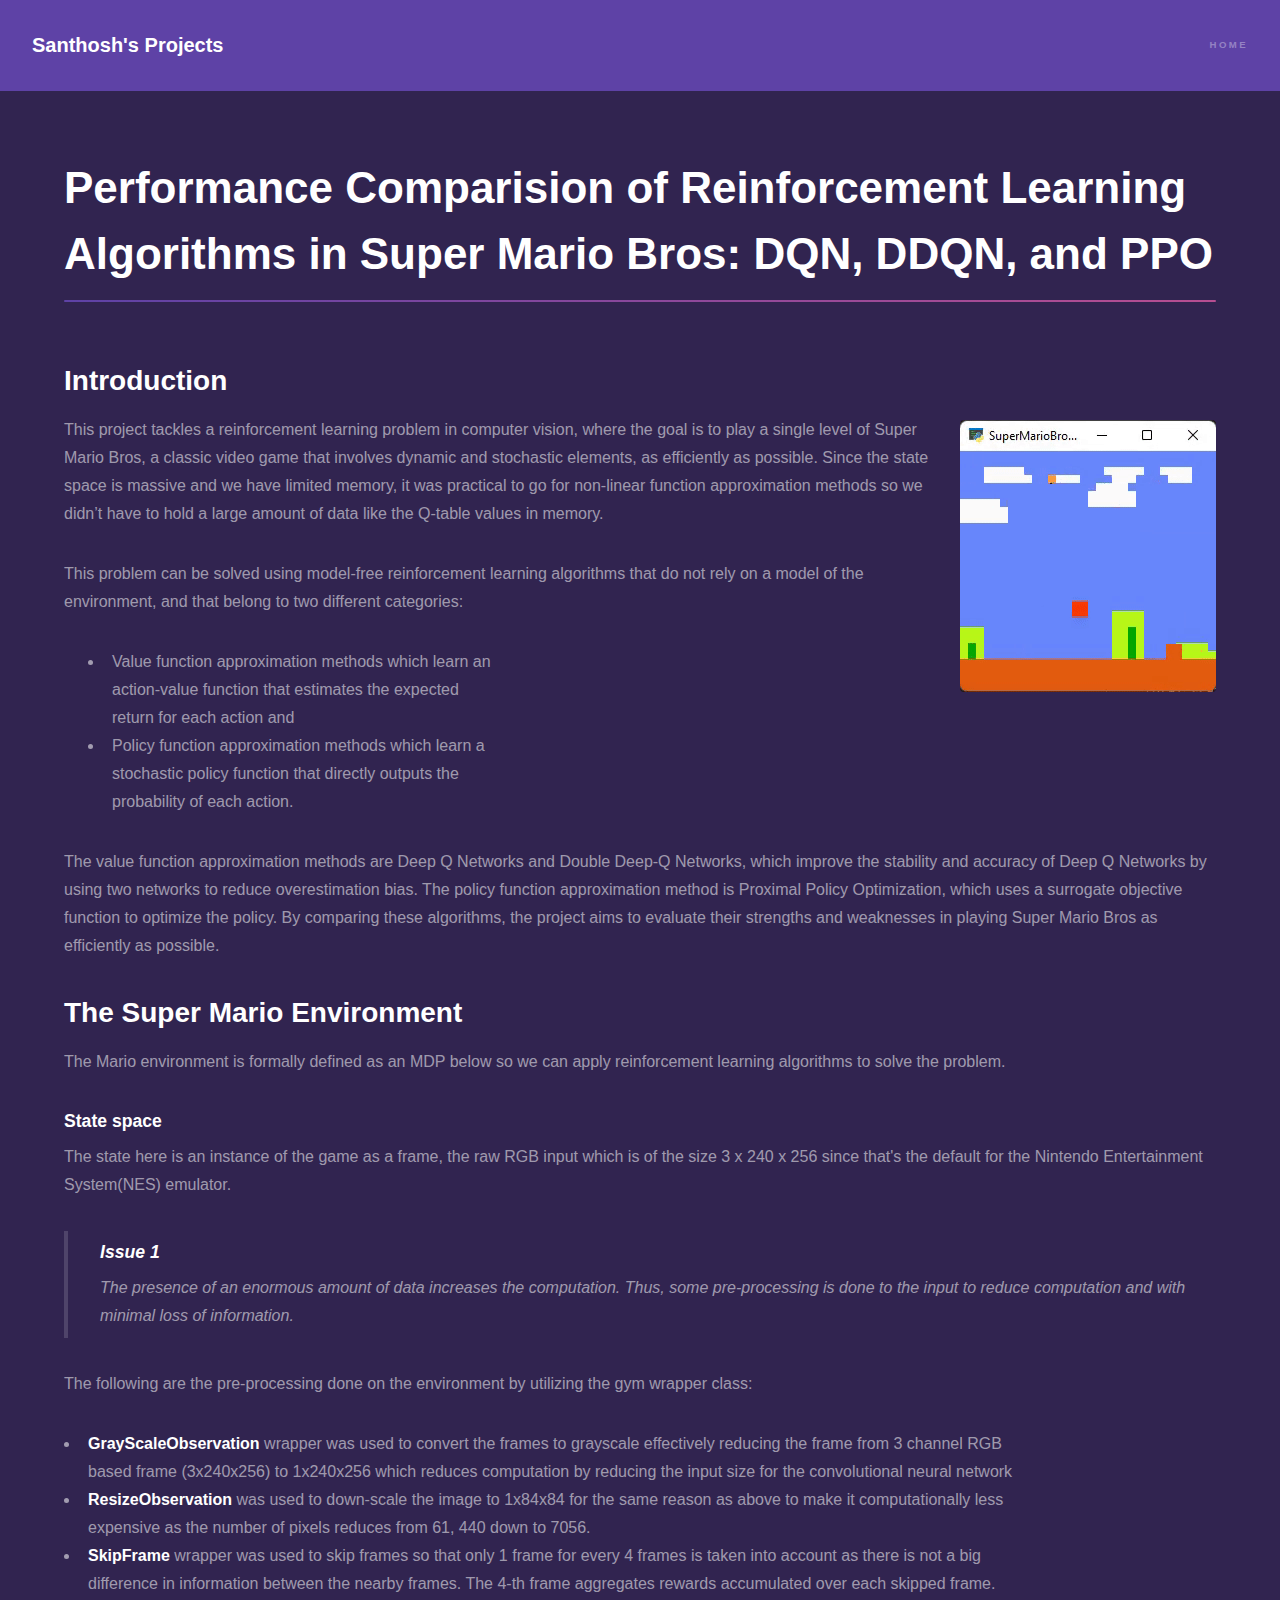
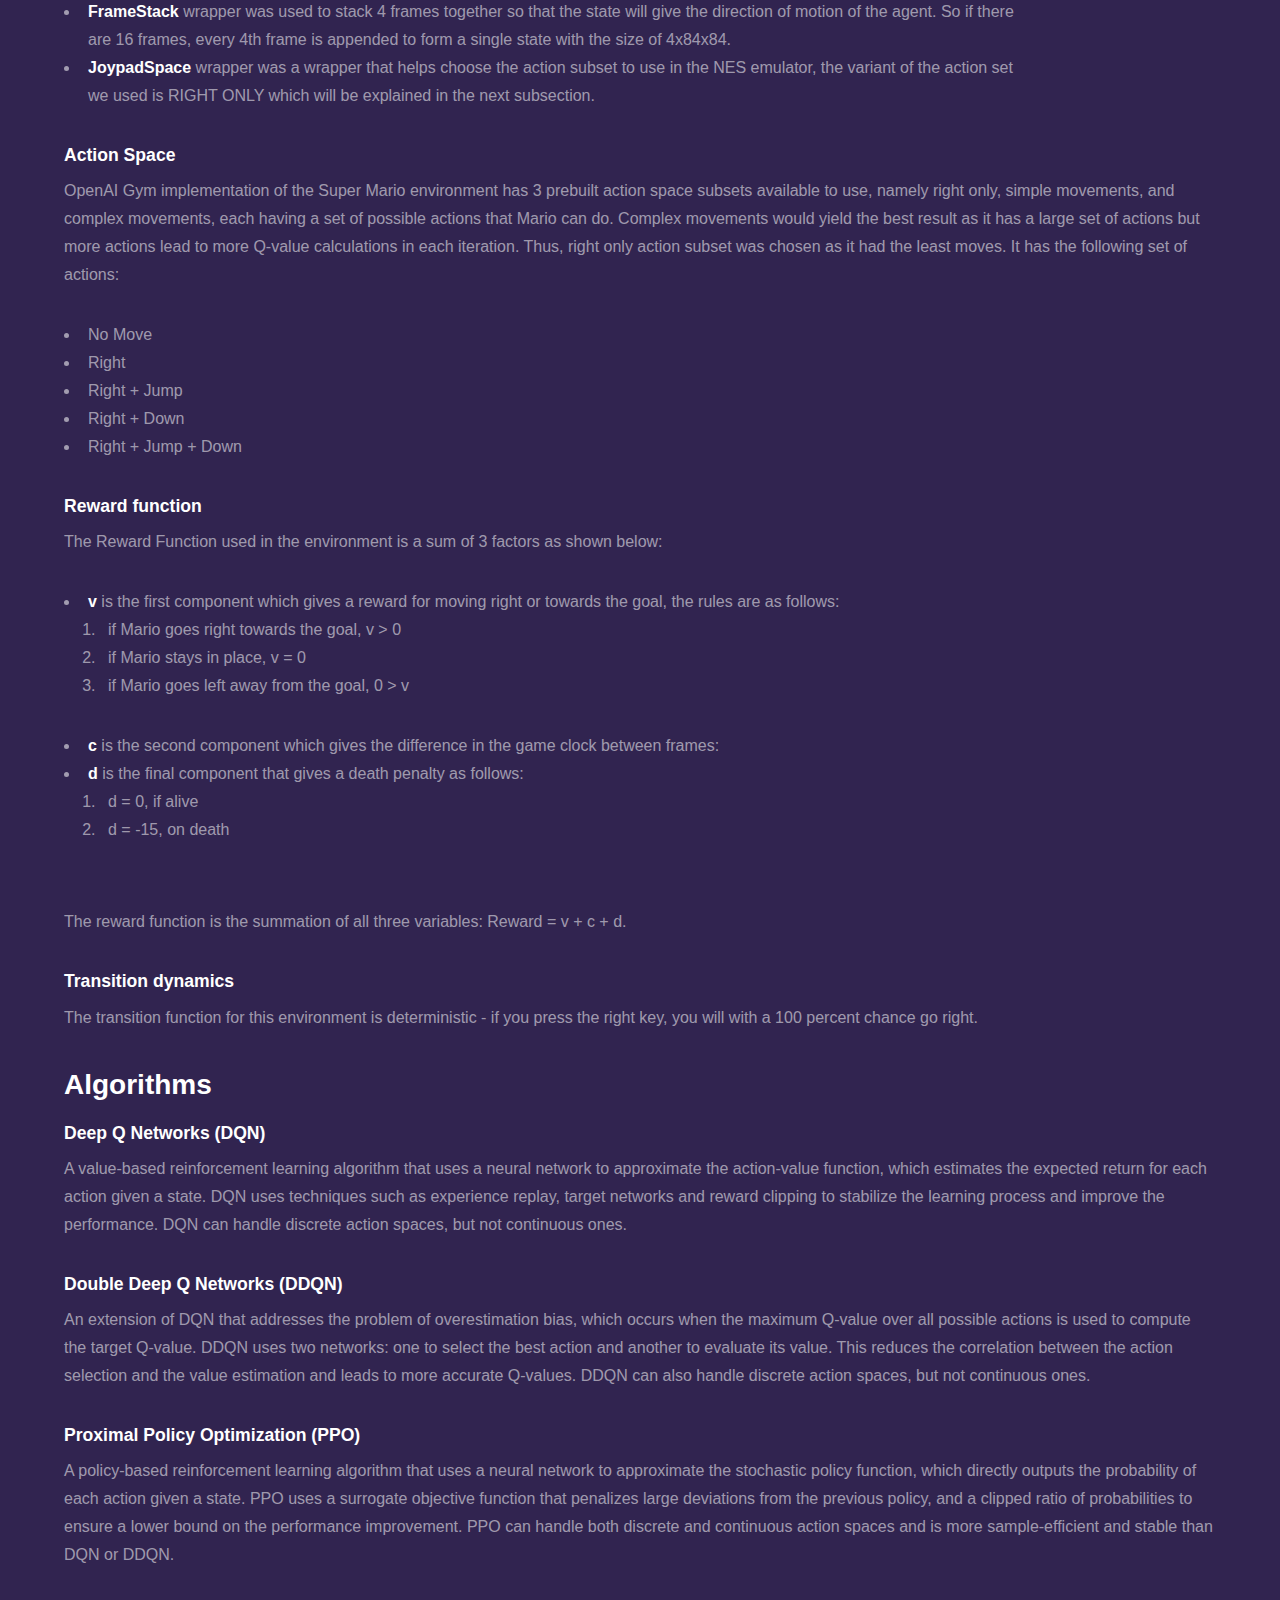
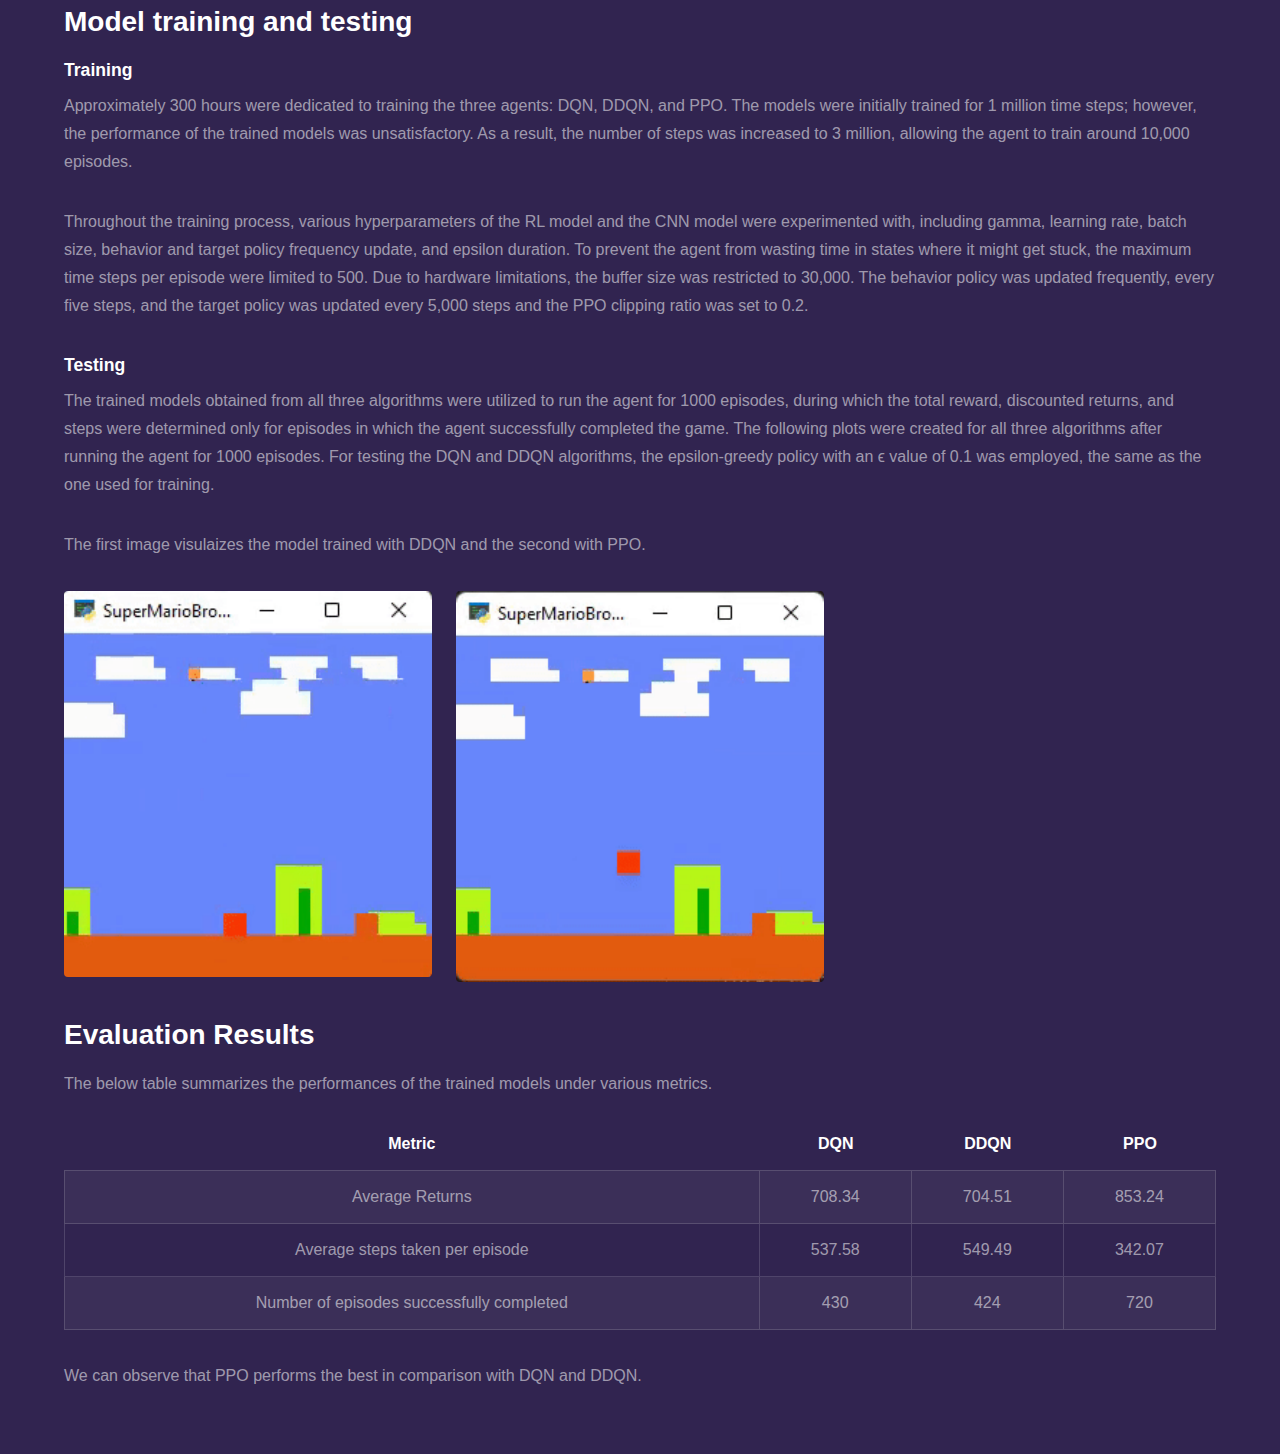
==== commit 9a927cb5: "Update rl_agents.html" ====
--- a/rl_agents.html
+++ b/rl_agents.html
@@ -35,7 +35,7 @@
 								  /* your button style */
 								  font-size: 12px; /* reduce the font size */
 								  position: absolute; /* take the button out of the normal flow */
-								  transform: translate(750px, 35%); /* offset the button by 10 pixels to the */
+								  transform: translate(400px, 35%); /* offset the button by 10 pixels to the */
 								}
 							</style>	
 							<h1 class="major">Performance Comparision of Reinforcement Learning Algorithms in Super Mario Bros: DQN, DDQN, and PPO<a href="https://github.com/Santhosh-Sankar/super-mario-bros-rl-agents" class="button" target="_blank">GitHub</a></h1>
@@ -196,4 +196,4 @@
 			<script src="assets/js/main.js"></script>
 
 	</body>
-</html>+</html>
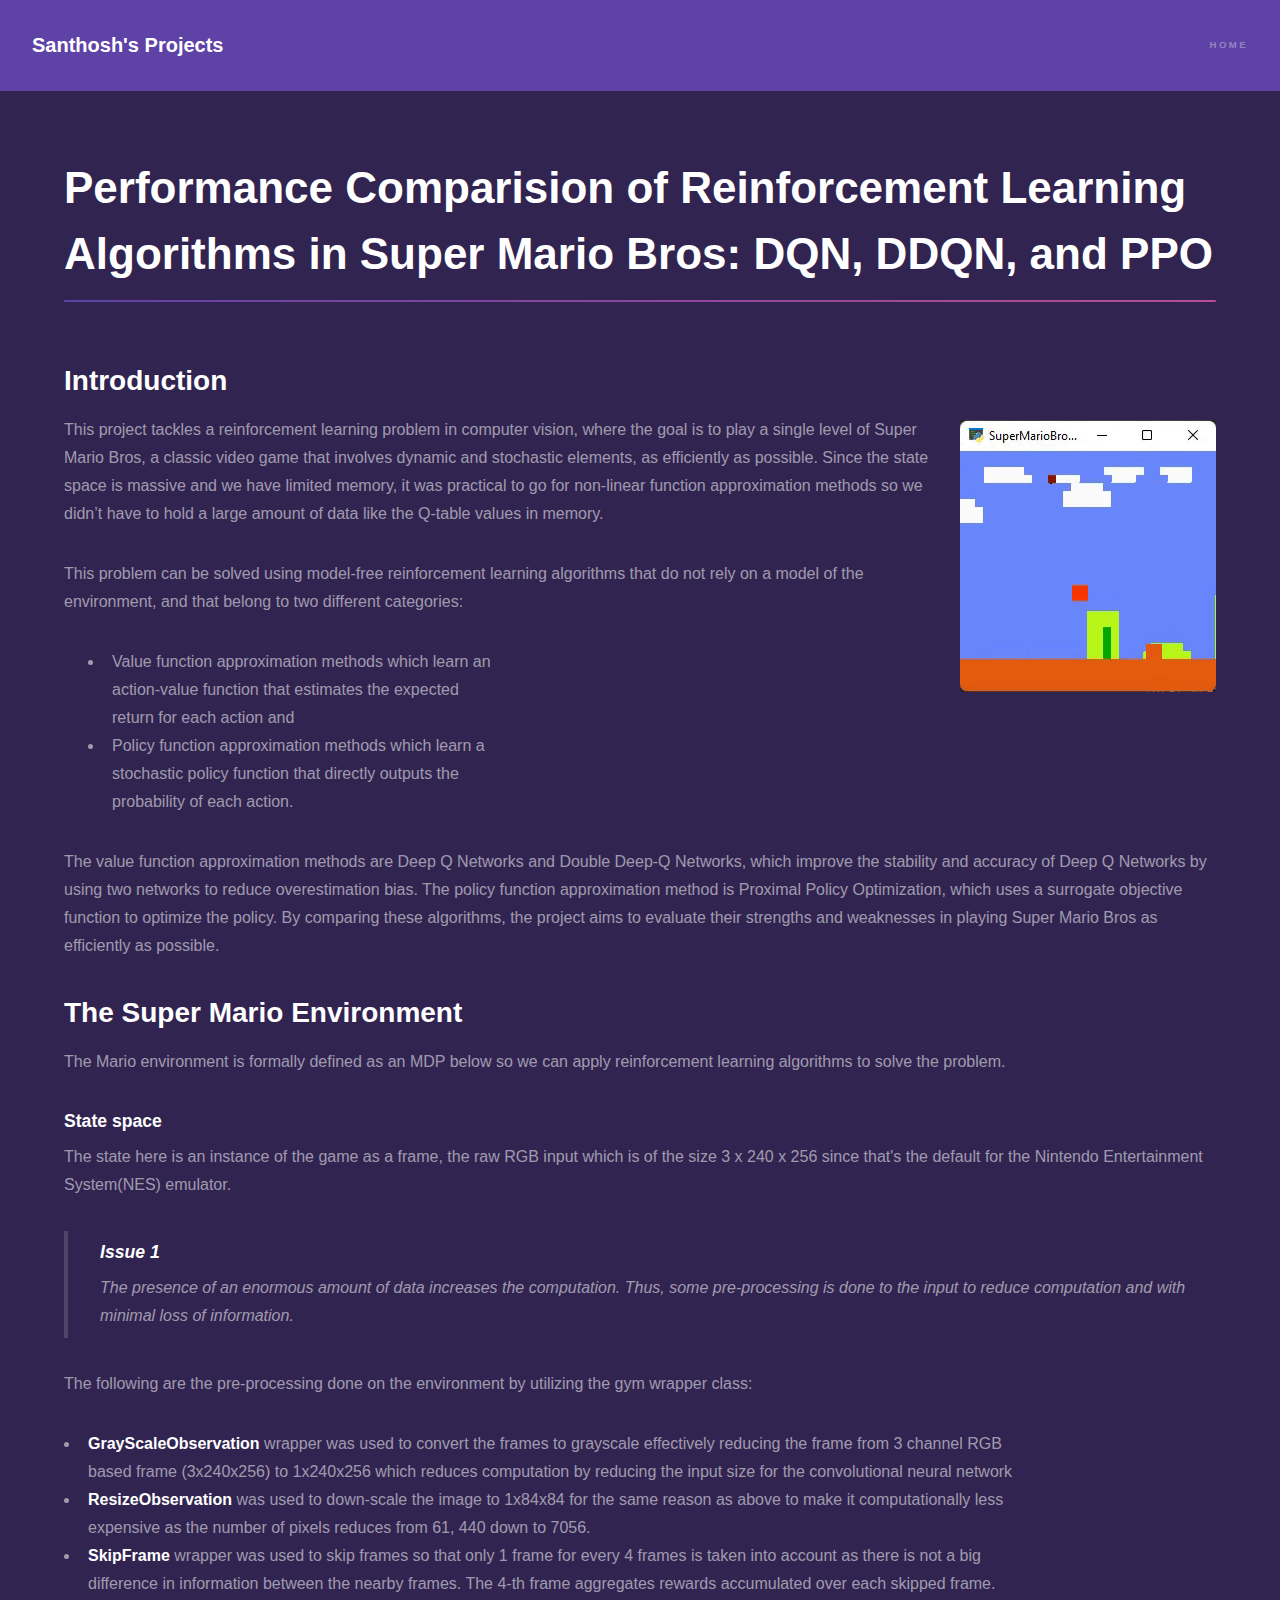
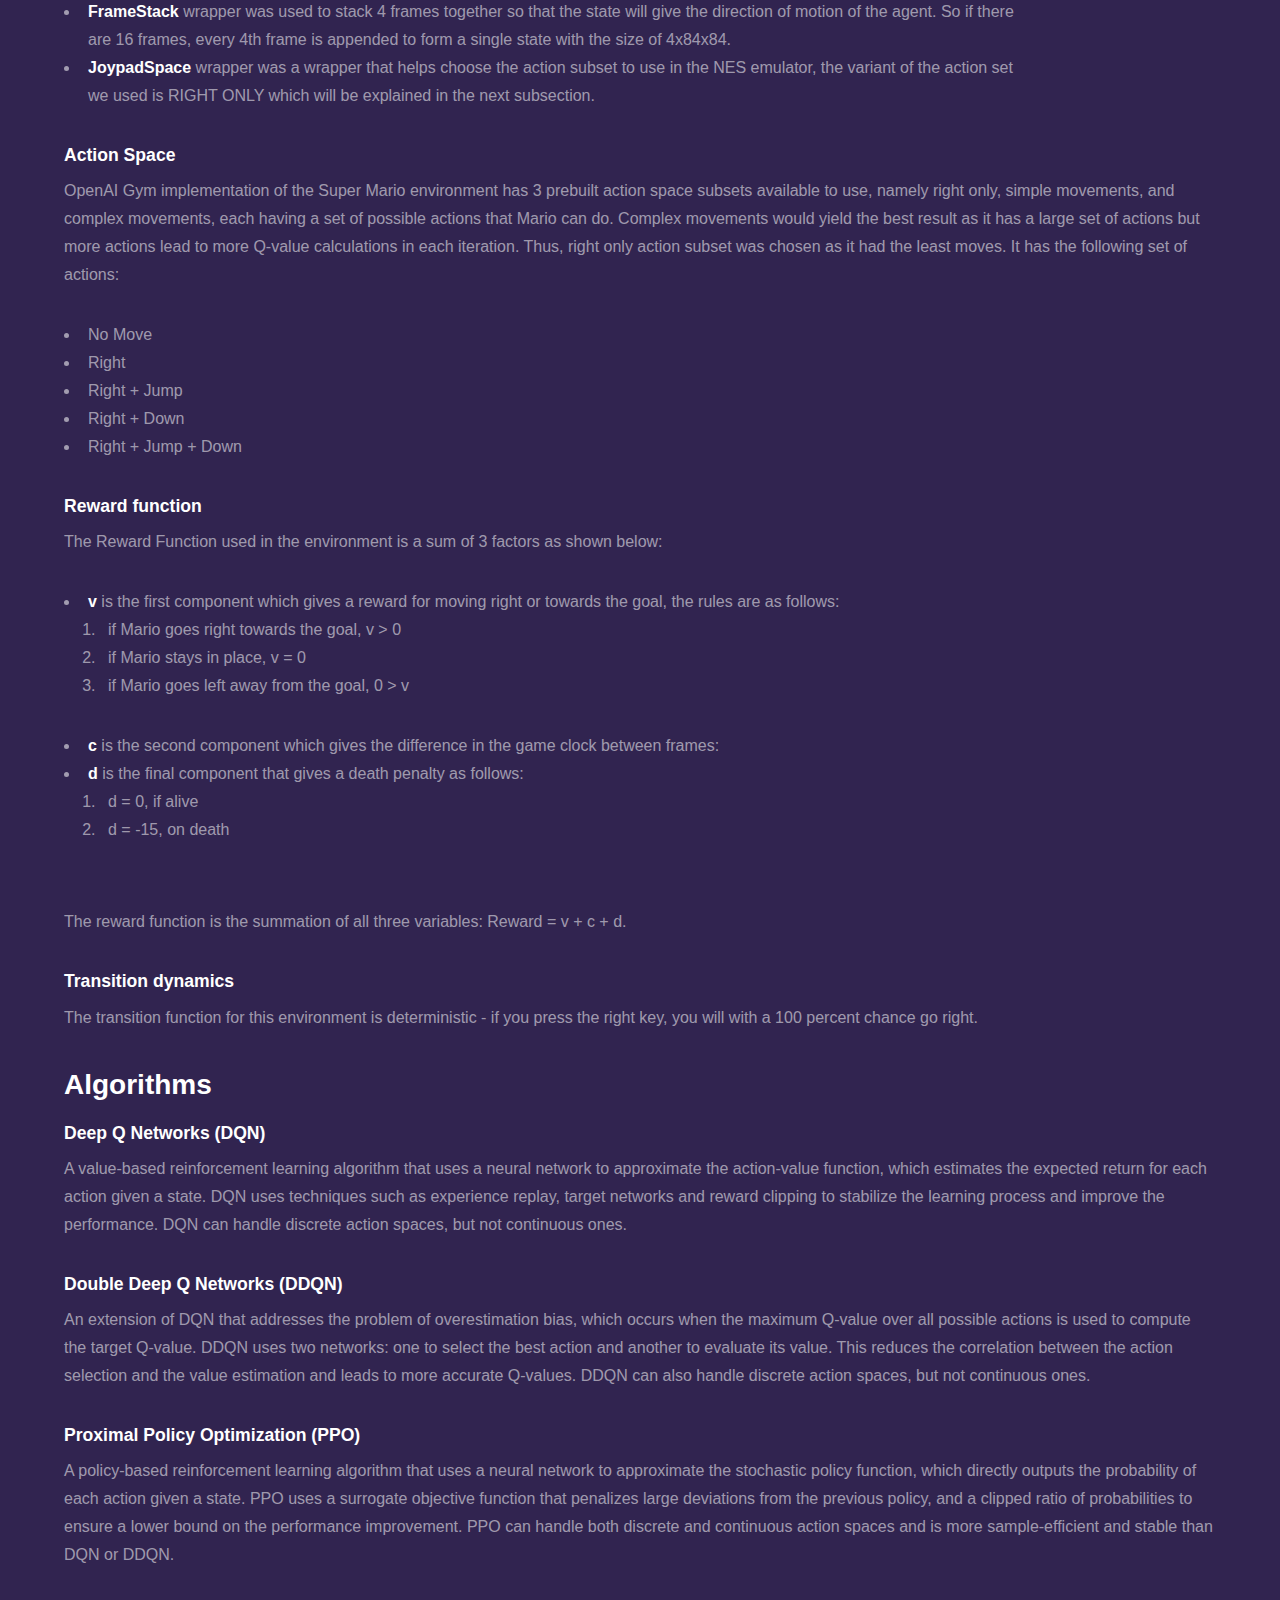
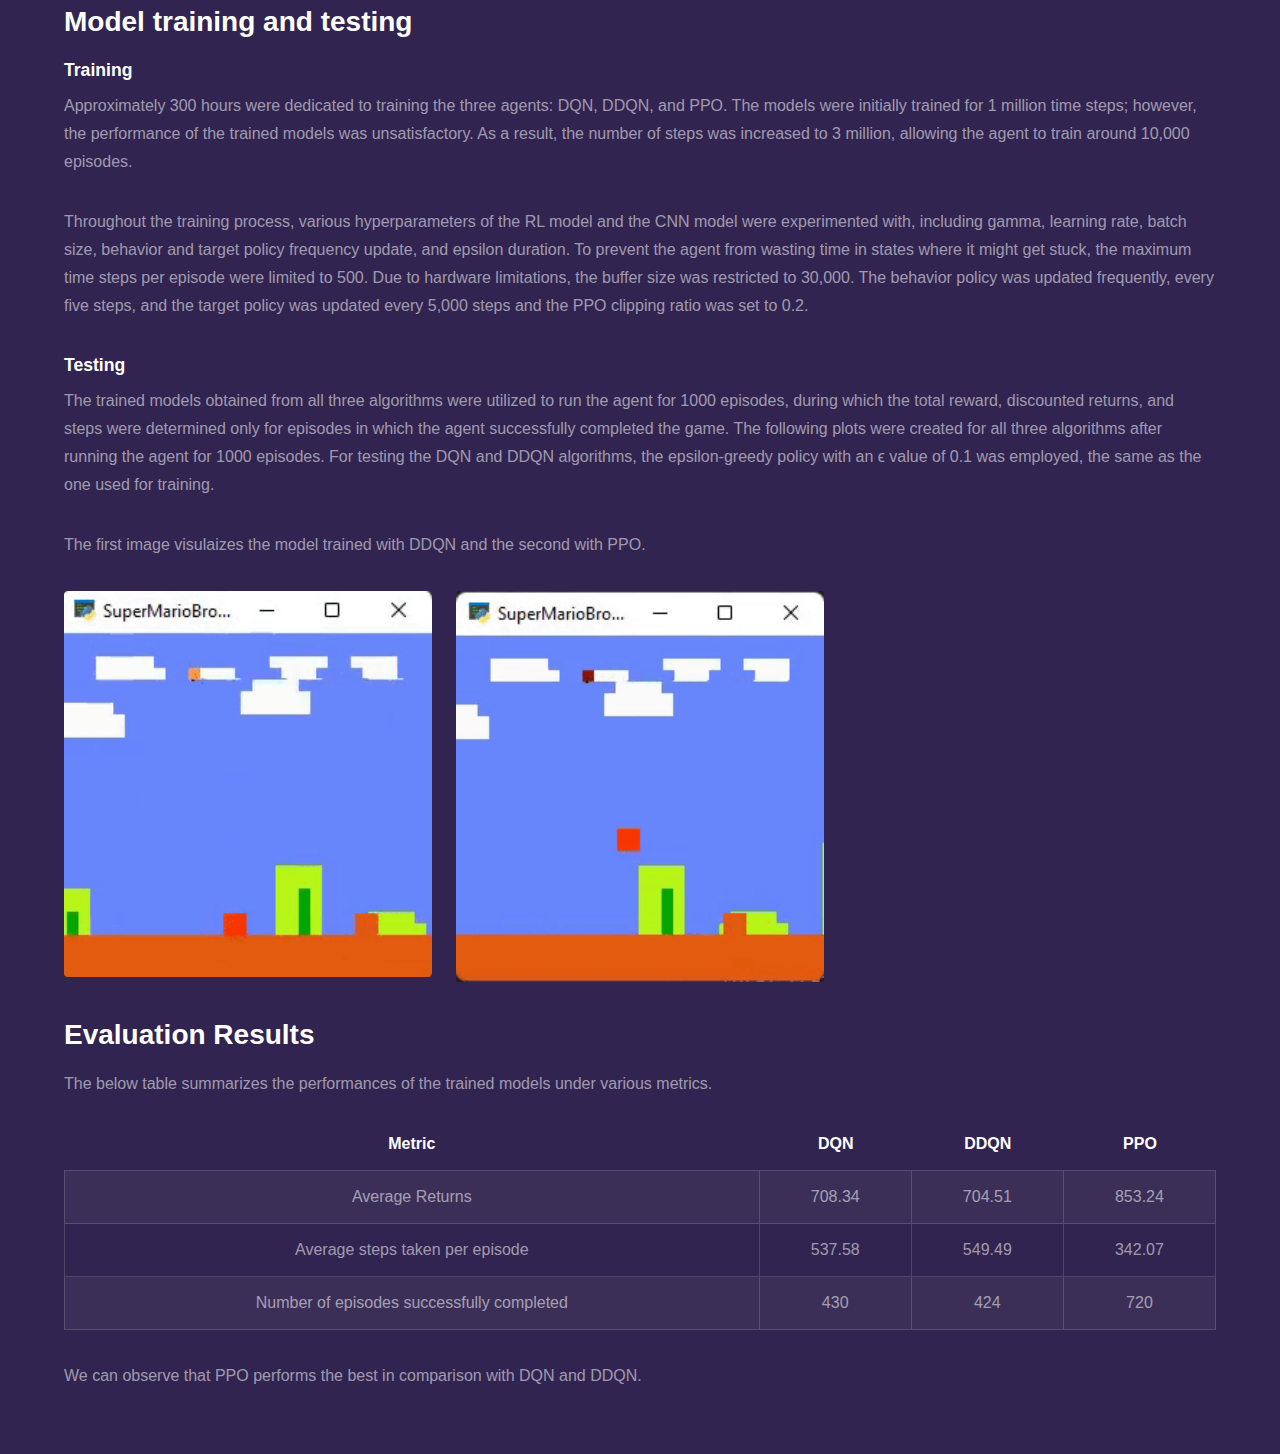
==== commit 38450ccb: "Update rl_agents.html" ====
--- a/rl_agents.html
+++ b/rl_agents.html
@@ -35,7 +35,7 @@
 								  /* your button style */
 								  font-size: 12px; /* reduce the font size */
 								  position: absolute; /* take the button out of the normal flow */
-								  transform: translate(400px, 35%); /* offset the button by 10 pixels to the */
+								  transform: translate(500px, 35%); /* offset the button by 10 pixels to the */
 								}
 							</style>	
 							<h1 class="major">Performance Comparision of Reinforcement Learning Algorithms in Super Mario Bros: DQN, DDQN, and PPO<a href="https://github.com/Santhosh-Sankar/super-mario-bros-rl-agents" class="button" target="_blank">GitHub</a></h1>
